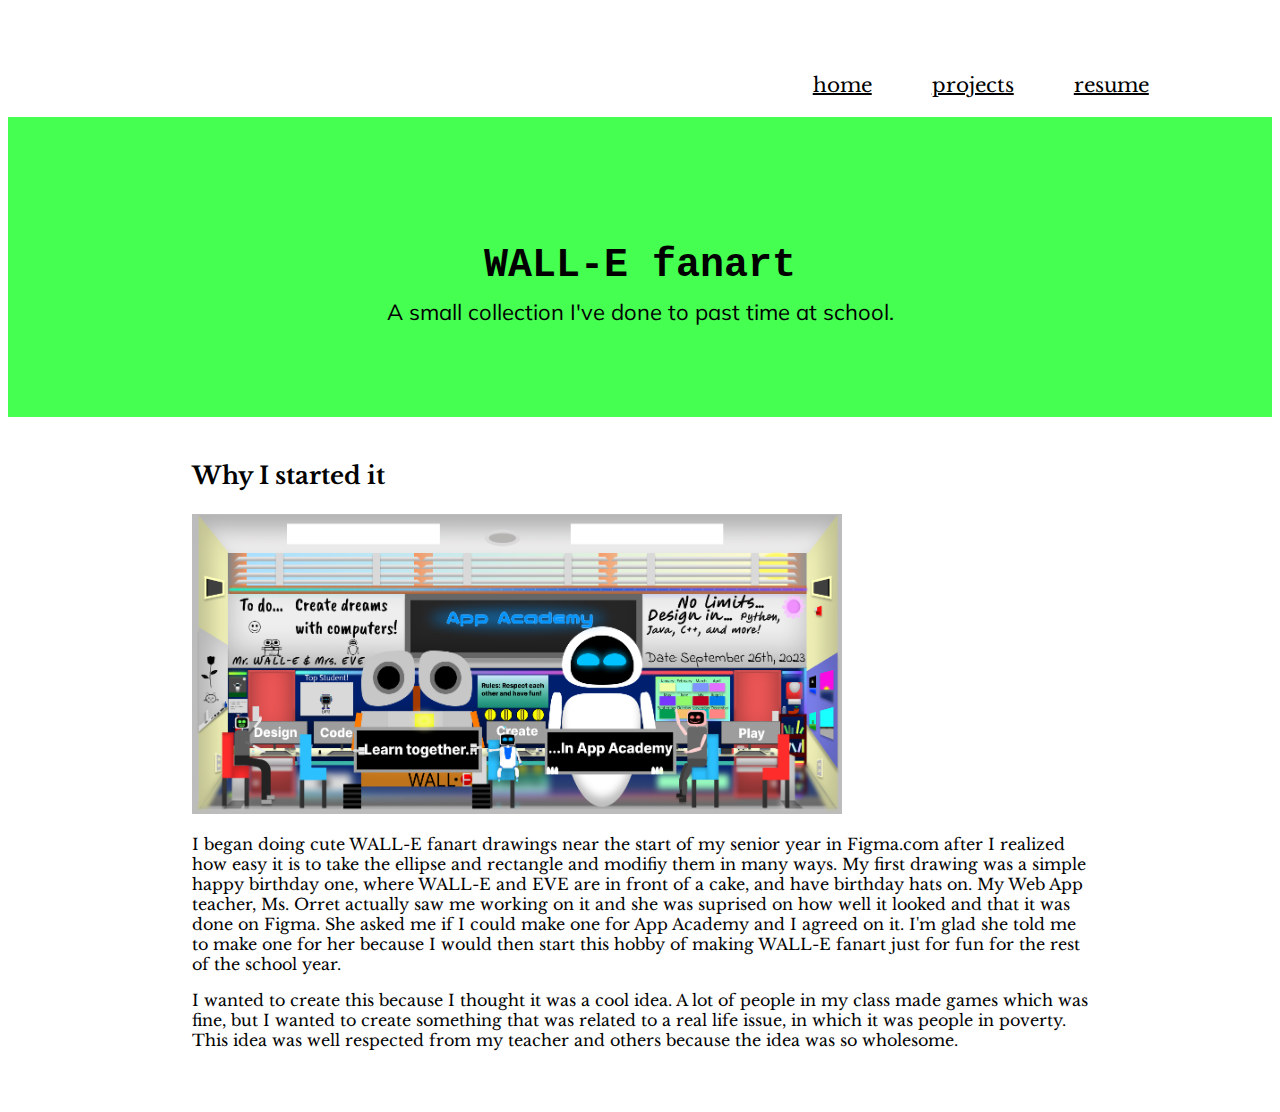
==== pages/fanart.html @ 1fc6efe8 "added new page and info" ====
<!DOCTYPE html>
<head>
  <link rel="preconnect" href="https://fonts.googleapis.com" />
  <link rel="preconnect" href="https://fonts.gstatic.com" crossorigin />
  <link
    href="https://fonts.googleapis.com/css2?family=Libre+Baskerville:ital,wght@0,400;0,700;1,400&family=Mulish:ital,wght@0,200..1000;1,200..1000&display=swap"
    rel="stylesheet"
  />
  <link rel="stylesheet" type="text/css" href="/pages/fanart.css" />
</head>
<html>
    <div class="nav-bar">

        <div class="nav-link">
          <a href="../index.html"><p>home</p></a>
        </div>
          
        <div class="nav-link dropdown">
            <a href="#""><p>projects</a>
            <div class="dropdown-content">
                <a href="/pages/homelesshelper.html">Homeless Helper</a>
                <a href="/pages/short-film.html"> Short Film </a>
                <a href="/pages/fanart.html"> WALL-E fanart </a>
            </div>
        
        </div>
          
        <div class = "nav-link">
          <a href="../index.html"><p>resume</p></a> </div>
        </div>

        <div class = "PH">
            <div class="PH-content">
              <p class="PH-title">WALL-E fanart</p>
              <p class="PH-desc">
                A small collection I've done to past time at school.
              </p>
            </div>
          </div>
        </div>
        <div class="section">
            <p class="section-title">Why I started it</p>
      
            <img src="/pages/fanartposter.png" width="650" height="300" />
      
            <p class="section-body">
            I began doing cute WALL-E fanart drawings near the start of my senior year in Figma.com after I realized how easy it is to take 
            the ellipse and rectangle and modifiy them in many ways. My first drawing was a simple happy birthday one, where WALL-E and EVE
            are in front of a cake, and have birthday hats on. My Web App teacher, Ms. Orret actually saw me working on it and she was suprised
            on how well it looked and that it was done on Figma. She asked me if I could make one for App Academy and I agreed on it. I'm glad 
            she told me to make one for her because I would then start this hobby of making WALL-E fanart just for fun for the rest of the school year.
            </p>
            <p class="section-body">
              I wanted to create this because I thought it was a cool idea. A lot of people in my class
              made games which was fine, but I wanted to create something that was related to a real life issue,
              in which it was people in poverty. This idea was well respected from my teacher and others
              because the idea was so wholesome. 
            </p>
            <br />
      
          </div>


        

</html>
---- pages/fanart.css ----
.nav-bar {
    display: flex;
    flex-direction: row;
    padding-top: 20px;
    font-family: "Libre Baskerville";
    font-size: 20px;
    font-style: normal;
    font-weight: 400;
    line-height: normal;
    color: black;
    justify-content: right;
    margin-right: 5%;
    
}

.nav-link {
    padding-top: 25px;
    padding-right: 5%;
}

.nav-link a {
    text-decoration: underline;
    color: black;
}

.nav-link a:hover {
    text-decoration: underline;
}


  /* Dropdown Content (Hidden by Default) */
.dropdown-content {
    display: none;
    position: absolute;
    background-color: #ffffff;
    z-index: 1;
    border: solid;
    border-color: black;
    border-radius: 5px;
}

  /* Links inside the dropdown */
.dropdown-content a {
    font-family: "Libre Baskerville";
    font-size: 20px;
    font-style: normal;
    font-weight: 400;
    line-height: normal;
    color: black;
    padding: 12px 16px;
    text-decoration: none;
    display: block;
}

  /* Change color of dropdown links on hover */
.dropdown-content a:hover {background-color: #ffffff;}

  /* Show the dropdown menu on hover */
.dropdown:hover .dropdown-content {display: block;}
.PH {
  width: 100%;
  margin: 0;
  height: 300px;
  background-color: rgb(69, 255, 81);
}
.PH-content {
  flex-shrink: 0;
  display: flex;
  flex-direction: column;
  padding-top: 10%;
  justify-content: center;
  align-items: center;
  text-align: center;
}

.PH-title {
  color: black;
  font-family: "Courier New";
  font-size: 40px;
  font-style: normal;
  font-weight: 700;
  line-height: normal;
  margin: 0; /* Remove padding-top and use margin to center vertically */
}

.PH-desc {
  color: black;
  width: 80%; /* Adjust the width as needed */
  max-width: 661px; /* Set a maximum width if necessary */
  margin-top: 10px; /* Add margin-top for spacing */
  font-family: Mulish;
  font-size: 22px;
  font-style: normal;
  font-weight: 400;
  line-height: normal;
}


.section {
  width: 100%; /* Change to a larger width if necessary */
  max-width: 936px; /* Add max-width to limit the width */
  justify-content: center;
  align-items: center;
  margin: auto;
  padding: 20px; /* Add padding to create space around the content */
  box-sizing: border-box;
}

.section-title {
  color: #030303;
  font-family: "Libre Baskerville";
  font-size: 24px;
  font-style: normal;
  font-weight: 700;
  line-height: normal;
}

.section-body {
  color: #030303;
  font-family: "Libre Baskerville";
  font-size: 16px;
  font-style: normal;
  font-weight: 400;
  line-height: normal;
}
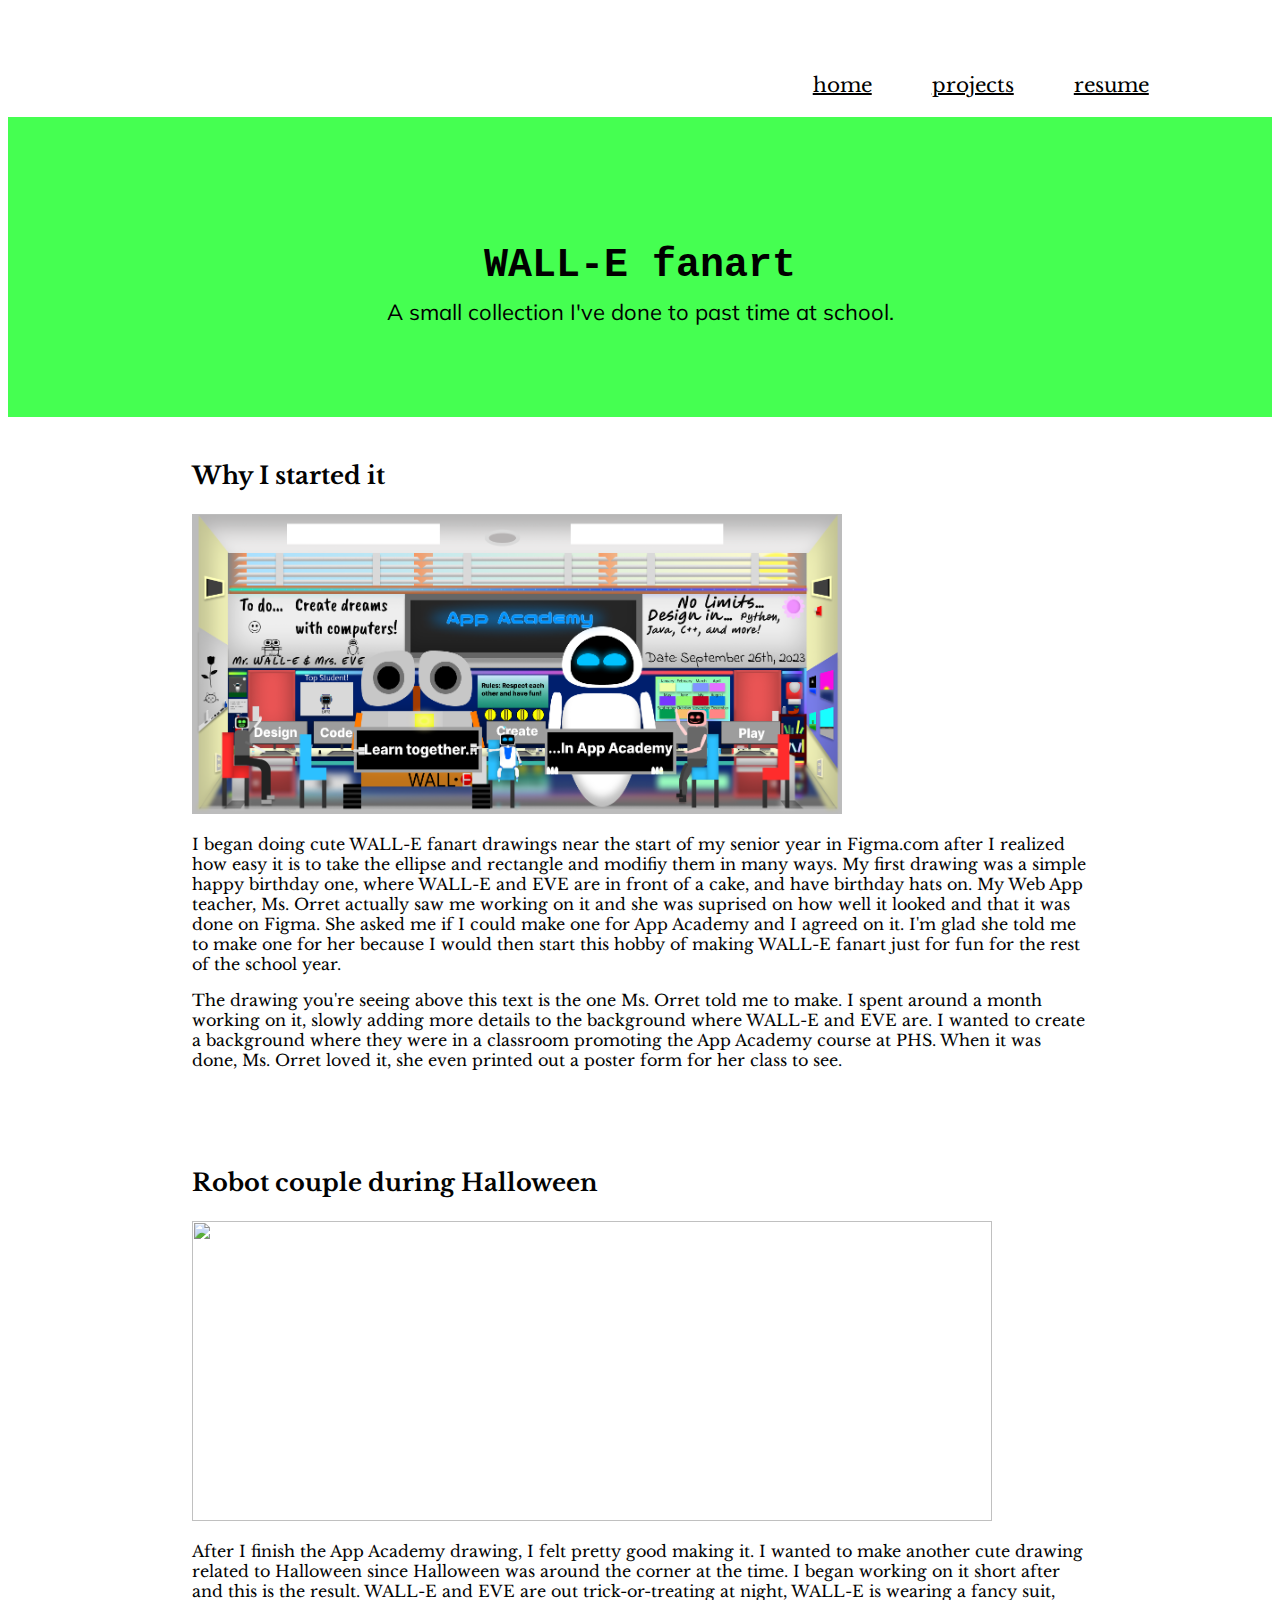
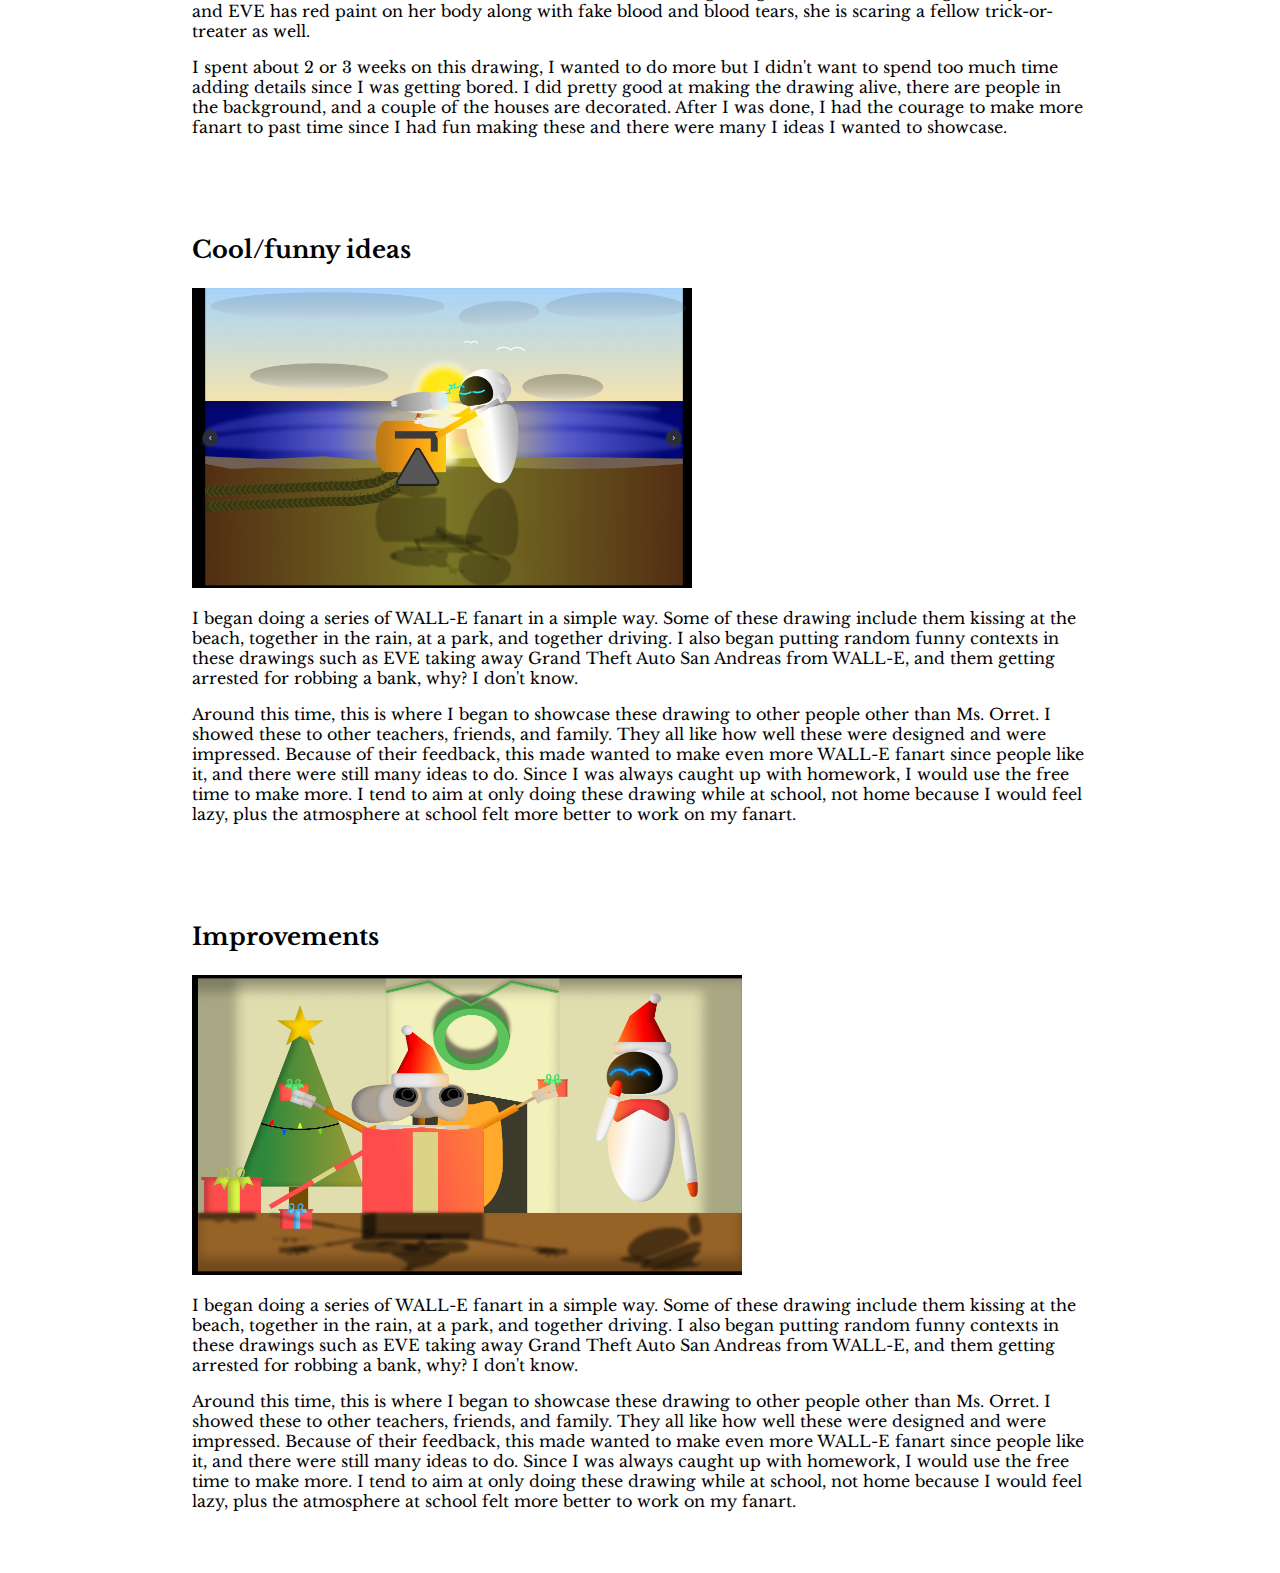
==== commit 526ef7fc: "added more info" ====
--- a/pages/fanart.html
+++ b/pages/fanart.html
@@ -51,16 +51,77 @@
             she told me to make one for her because I would then start this hobby of making WALL-E fanart just for fun for the rest of the school year.
             </p>
             <p class="section-body">
-              I wanted to create this because I thought it was a cool idea. A lot of people in my class
-              made games which was fine, but I wanted to create something that was related to a real life issue,
-              in which it was people in poverty. This idea was well respected from my teacher and others
-              because the idea was so wholesome. 
+              The drawing you're seeing above this text is the one Ms. Orret told me to make. I spent around a month working on it,
+              slowly adding more details to the background where WALL-E and EVE are. I wanted to create a background where they were in 
+              a classroom promoting the App Academy course at PHS. When it was done, Ms. Orret loved it, she even printed out a poster form 
+              for her class to see. 
             </p>
             <br />
       
           </div>
 
+          <div class="section">
+            <p class="section-title">Robot couple during Halloween</p>
+      
+            <img src="/pages/fanarthalloween.jpg" width="800" height="300" />
+      
+            <p class="section-body">
+            After I finish the App Academy drawing, I felt pretty good making it. I wanted to make another cute drawing related to Halloween 
+            since Halloween was around the corner at the time. I began working on it short after and this is the result. WALL-E and EVE are out 
+            trick-or-treating at night, WALL-E is wearing a fancy suit, and EVE has red paint on her body along with fake blood and blood tears,
+            she is scaring a fellow trick-or-treater as well.
+            </p>
+            <p class="section-body">
+              I spent about 2 or 3 weeks on this drawing, I wanted to do more but I didn't want to spend too much time adding details since I was getting
+              bored. I did pretty good at making the drawing alive, there are people in the background, and a couple of the houses are decorated. After I was done,
+              I had the courage to make more fanart to past time since I had fun making these and there were many I ideas I wanted to showcase.
+            </p>
+            <br />
+      
+          </div>
 
-        
+          <div class="section">
+            <p class="section-title">Cool/funny ideas</p>
+      
+            <img src="/pages/fanartbeachkiss.png" width="500" height="300" />
+            
+      
+            <p class="section-body">
+            I began doing a series of WALL-E fanart in a simple way. Some of these drawing include them kissing at the beach,
+            together in the rain, at a park, and together driving. I also began putting random funny contexts in these drawings 
+            such as EVE taking away Grand Theft Auto San Andreas from WALL-E, and them getting arrested for robbing a bank, why? I don't know.
+            </p>
+            <p class="section-body">
+              Around this time, this is where I began to showcase these drawing to other people other than Ms. Orret. I showed these to
+              other teachers, friends, and family. They all like how well these were designed and were impressed. Because of their feedback,
+              this made wanted to make even more WALL-E fanart since people like it, and there were still many ideas to do. Since I was always caught
+              up with homework, I would use the free time to make more. I tend to aim at only doing these drawing while at school, not home because I would 
+              feel lazy, plus the atmosphere at school felt more better to work on my fanart.
+            </p>
+            <br />
+      
+          </div>
+ 
+          <div class="section">
+            <p class="section-title">Improvements</p>
+      
+            <img src="/pages/fanartchristmas.jpg" width="550" height="300" />
+            
+      
+            <p class="section-body">
+            I began doing a series of WALL-E fanart in a simple way. Some of these drawing include them kissing at the beach,
+            together in the rain, at a park, and together driving. I also began putting random funny contexts in these drawings 
+            such as EVE taking away Grand Theft Auto San Andreas from WALL-E, and them getting arrested for robbing a bank, why? I don't know.
+            </p>
+            <p class="section-body">
+              Around this time, this is where I began to showcase these drawing to other people other than Ms. Orret. I showed these to
+              other teachers, friends, and family. They all like how well these were designed and were impressed. Because of their feedback,
+              this made wanted to make even more WALL-E fanart since people like it, and there were still many ideas to do. Since I was always caught
+              up with homework, I would use the free time to make more. I tend to aim at only doing these drawing while at school, not home because I would 
+              feel lazy, plus the atmosphere at school felt more better to work on my fanart.
+            </p>
+            <br />
+      
+          </div>          
 
 </html>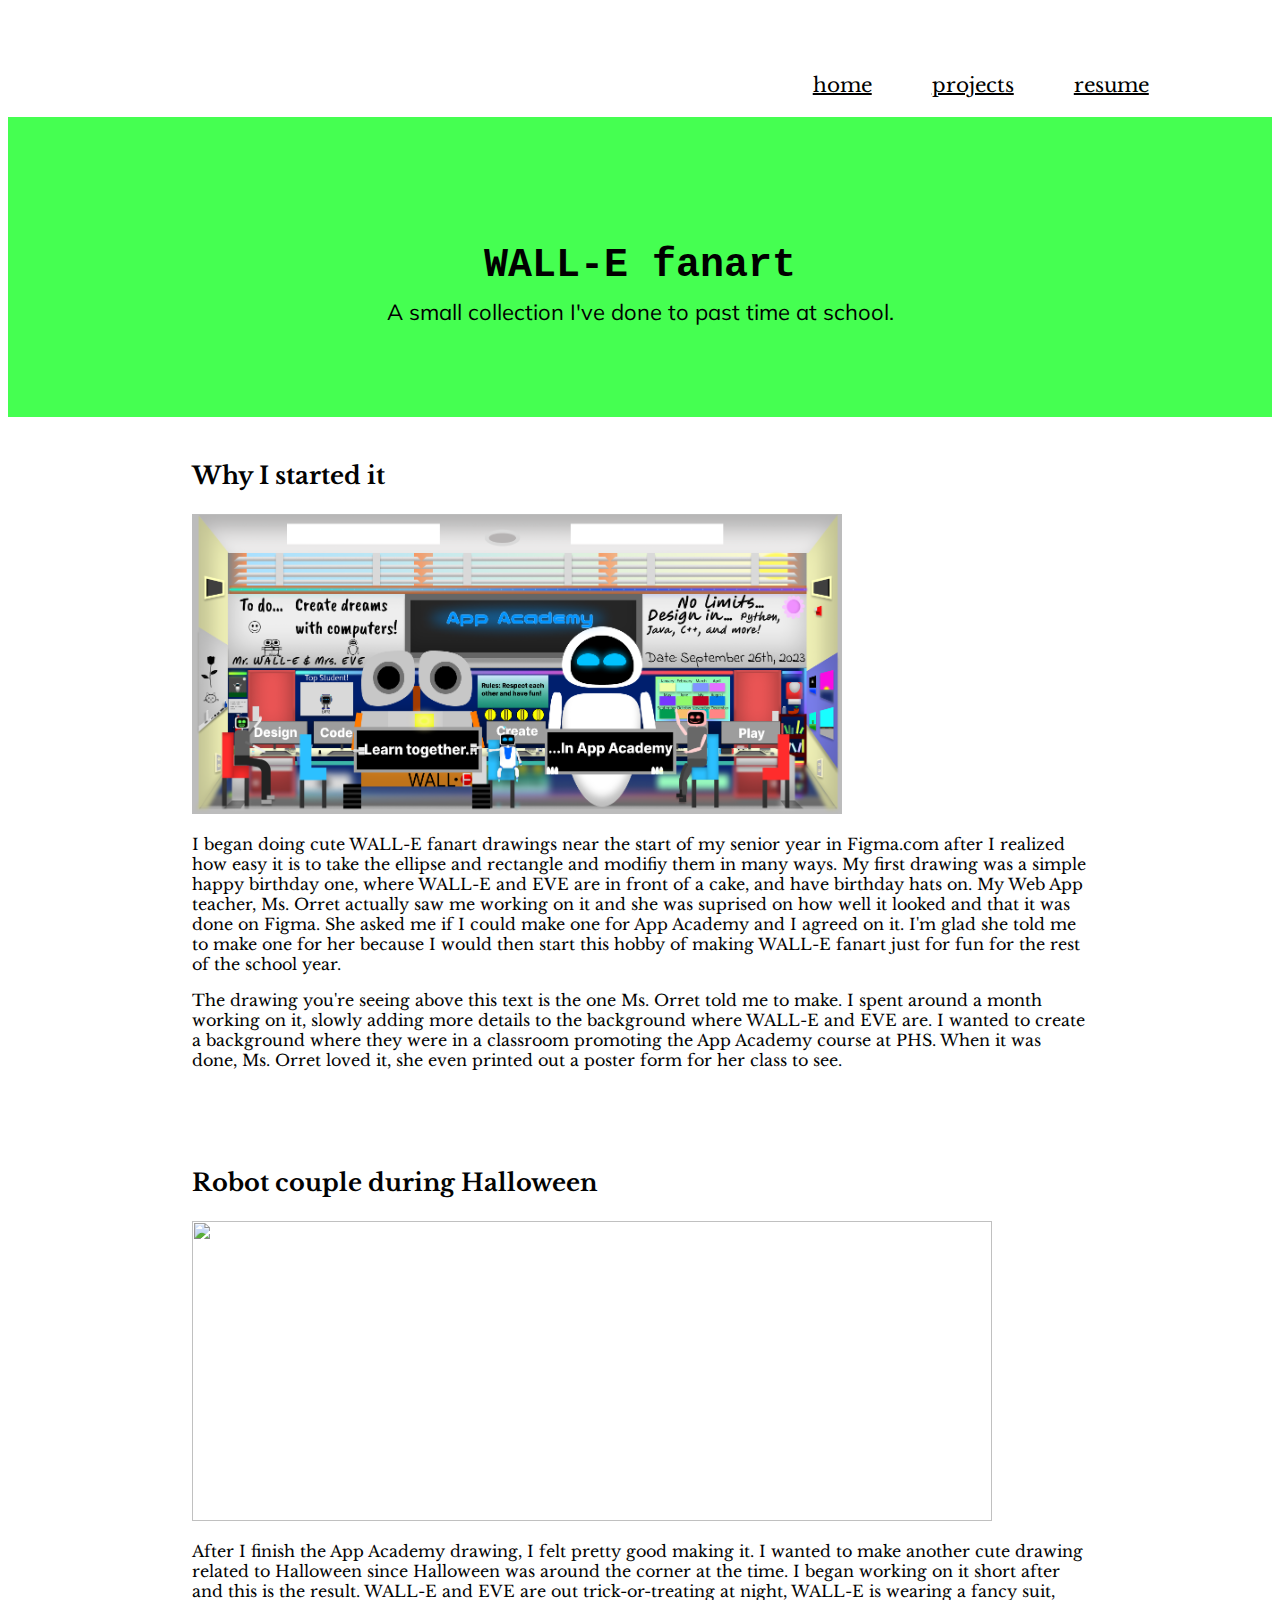
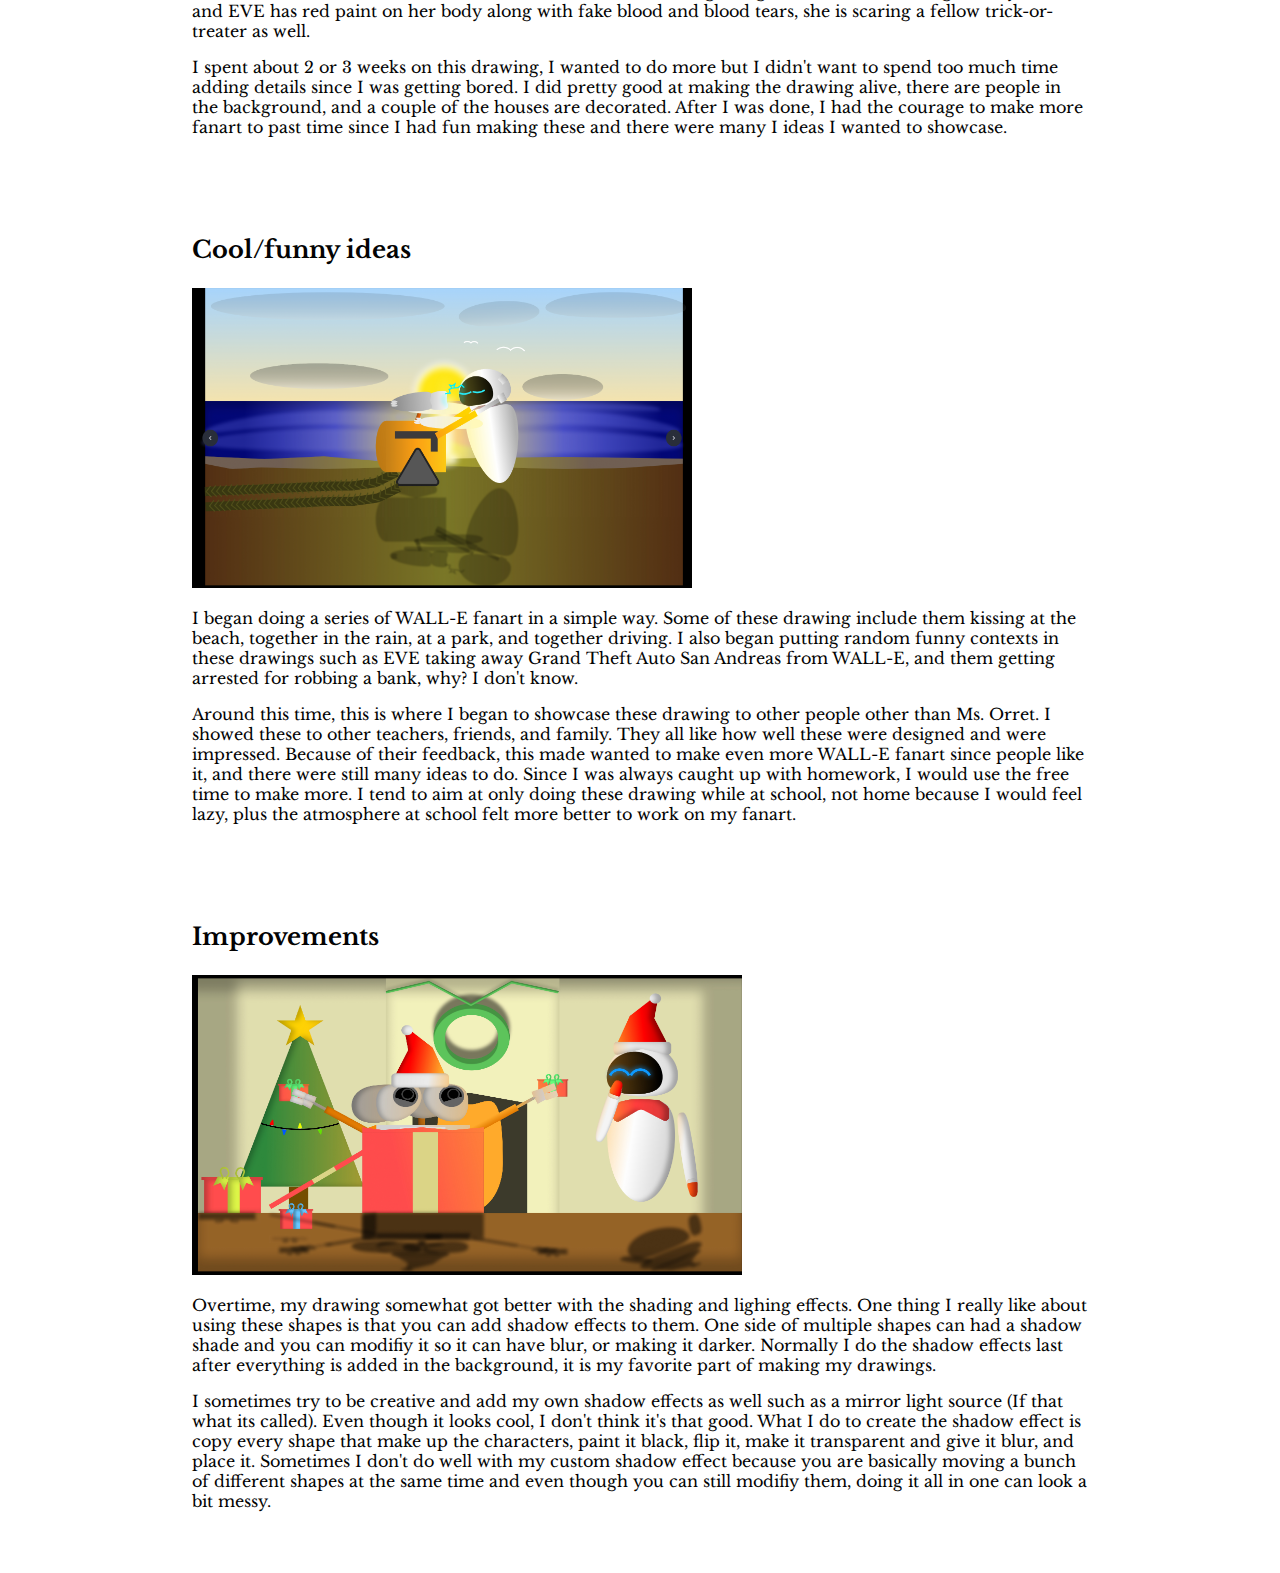
==== commit 12f32fd3: "added info" ====
--- a/pages/fanart.html
+++ b/pages/fanart.html
@@ -109,16 +109,16 @@
             
       
             <p class="section-body">
-            I began doing a series of WALL-E fanart in a simple way. Some of these drawing include them kissing at the beach,
-            together in the rain, at a park, and together driving. I also began putting random funny contexts in these drawings 
-            such as EVE taking away Grand Theft Auto San Andreas from WALL-E, and them getting arrested for robbing a bank, why? I don't know.
+            Overtime, my drawing somewhat got better with the shading and lighing effects. One thing I really like about using these shapes
+            is that you can add shadow effects to them. One side of multiple shapes can had a shadow shade and you can modifiy it so it can have
+            blur, or making it darker. Normally I do the shadow effects last after everything is added in the background, it is my favorite part of
+            making my drawings.
             </p>
             <p class="section-body">
-              Around this time, this is where I began to showcase these drawing to other people other than Ms. Orret. I showed these to
-              other teachers, friends, and family. They all like how well these were designed and were impressed. Because of their feedback,
-              this made wanted to make even more WALL-E fanart since people like it, and there were still many ideas to do. Since I was always caught
-              up with homework, I would use the free time to make more. I tend to aim at only doing these drawing while at school, not home because I would 
-              feel lazy, plus the atmosphere at school felt more better to work on my fanart.
+              I sometimes try to be creative and add my own shadow effects as well such as a mirror light source (If that what its called).
+              Even though it looks cool, I don't think it's that good. What I do to create the shadow effect is copy every shape that make up the characters,
+              paint it black, flip it, make it transparent and give it blur, and place it. Sometimes I don't do well with my custom shadow effect because
+              you are basically moving a bunch of different shapes at the same time and even though you can still modifiy them, doing it all in one can look a bit messy.
             </p>
             <br />
       
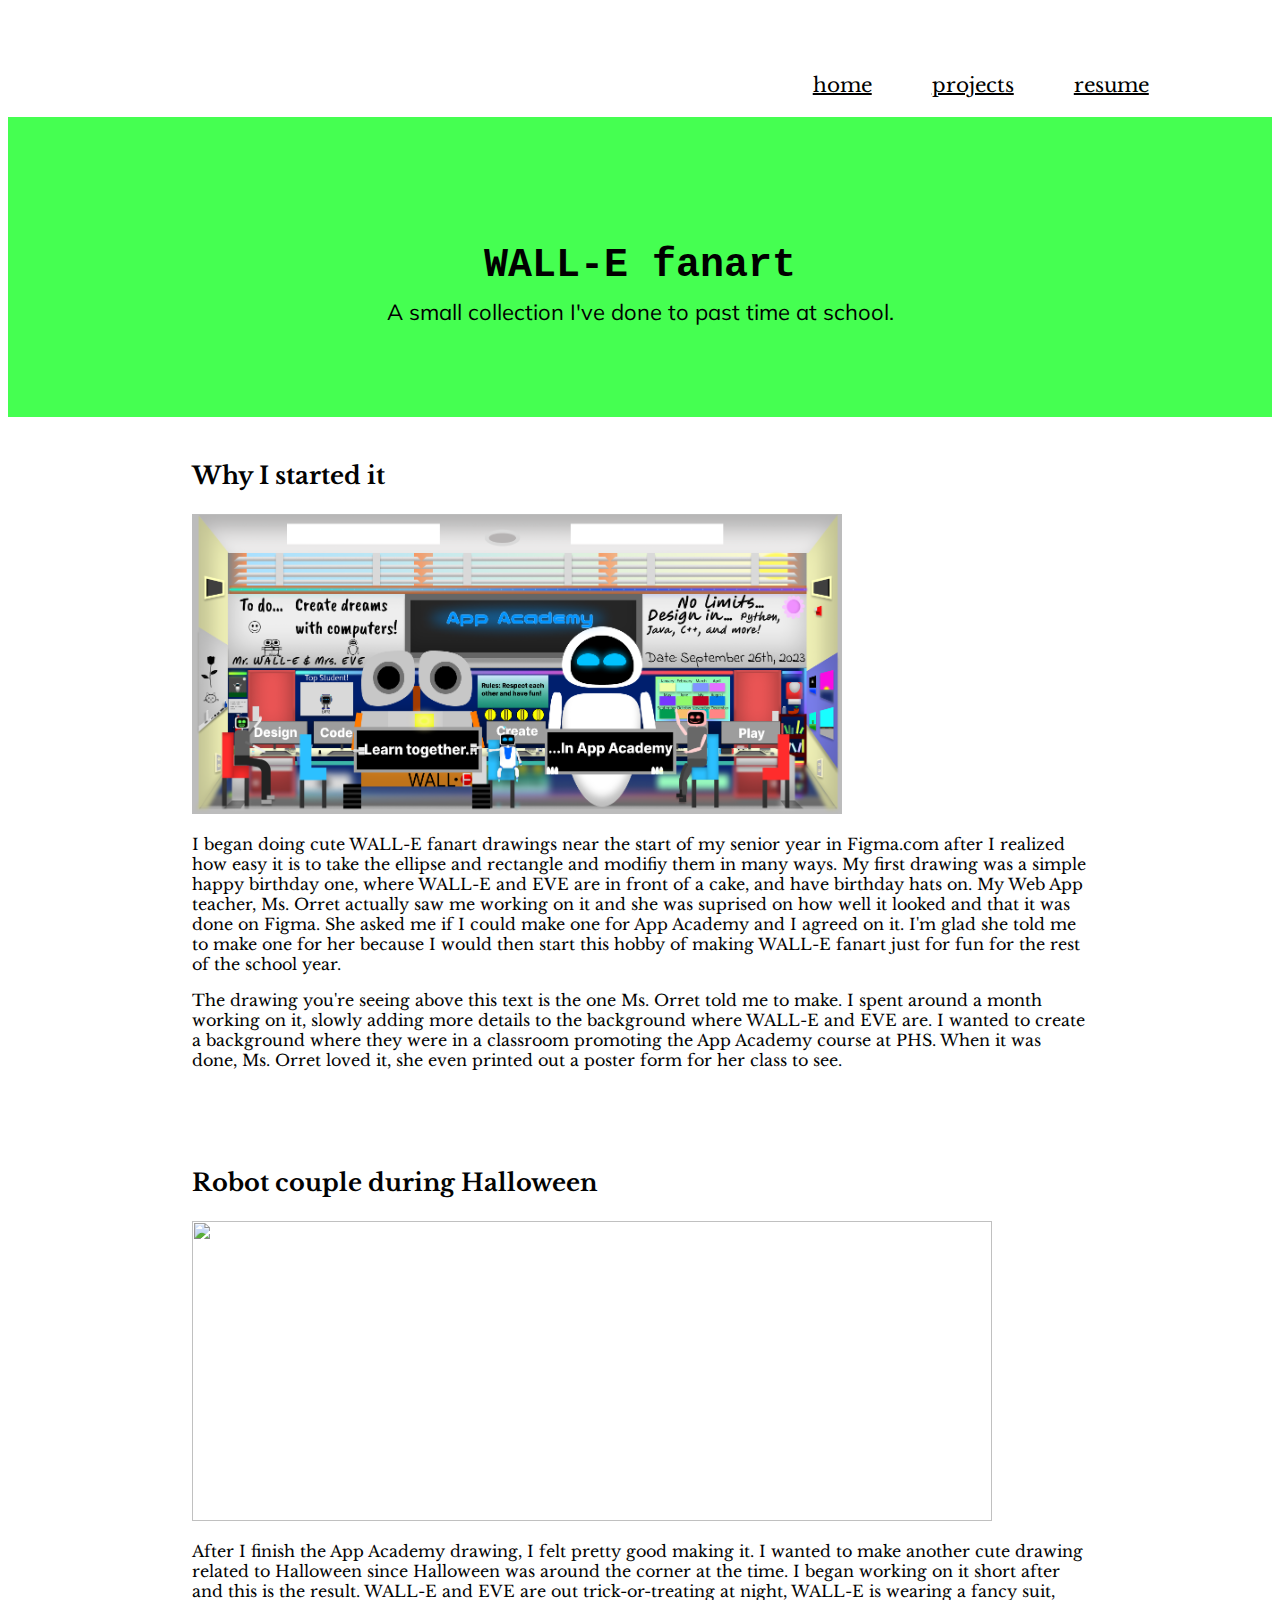
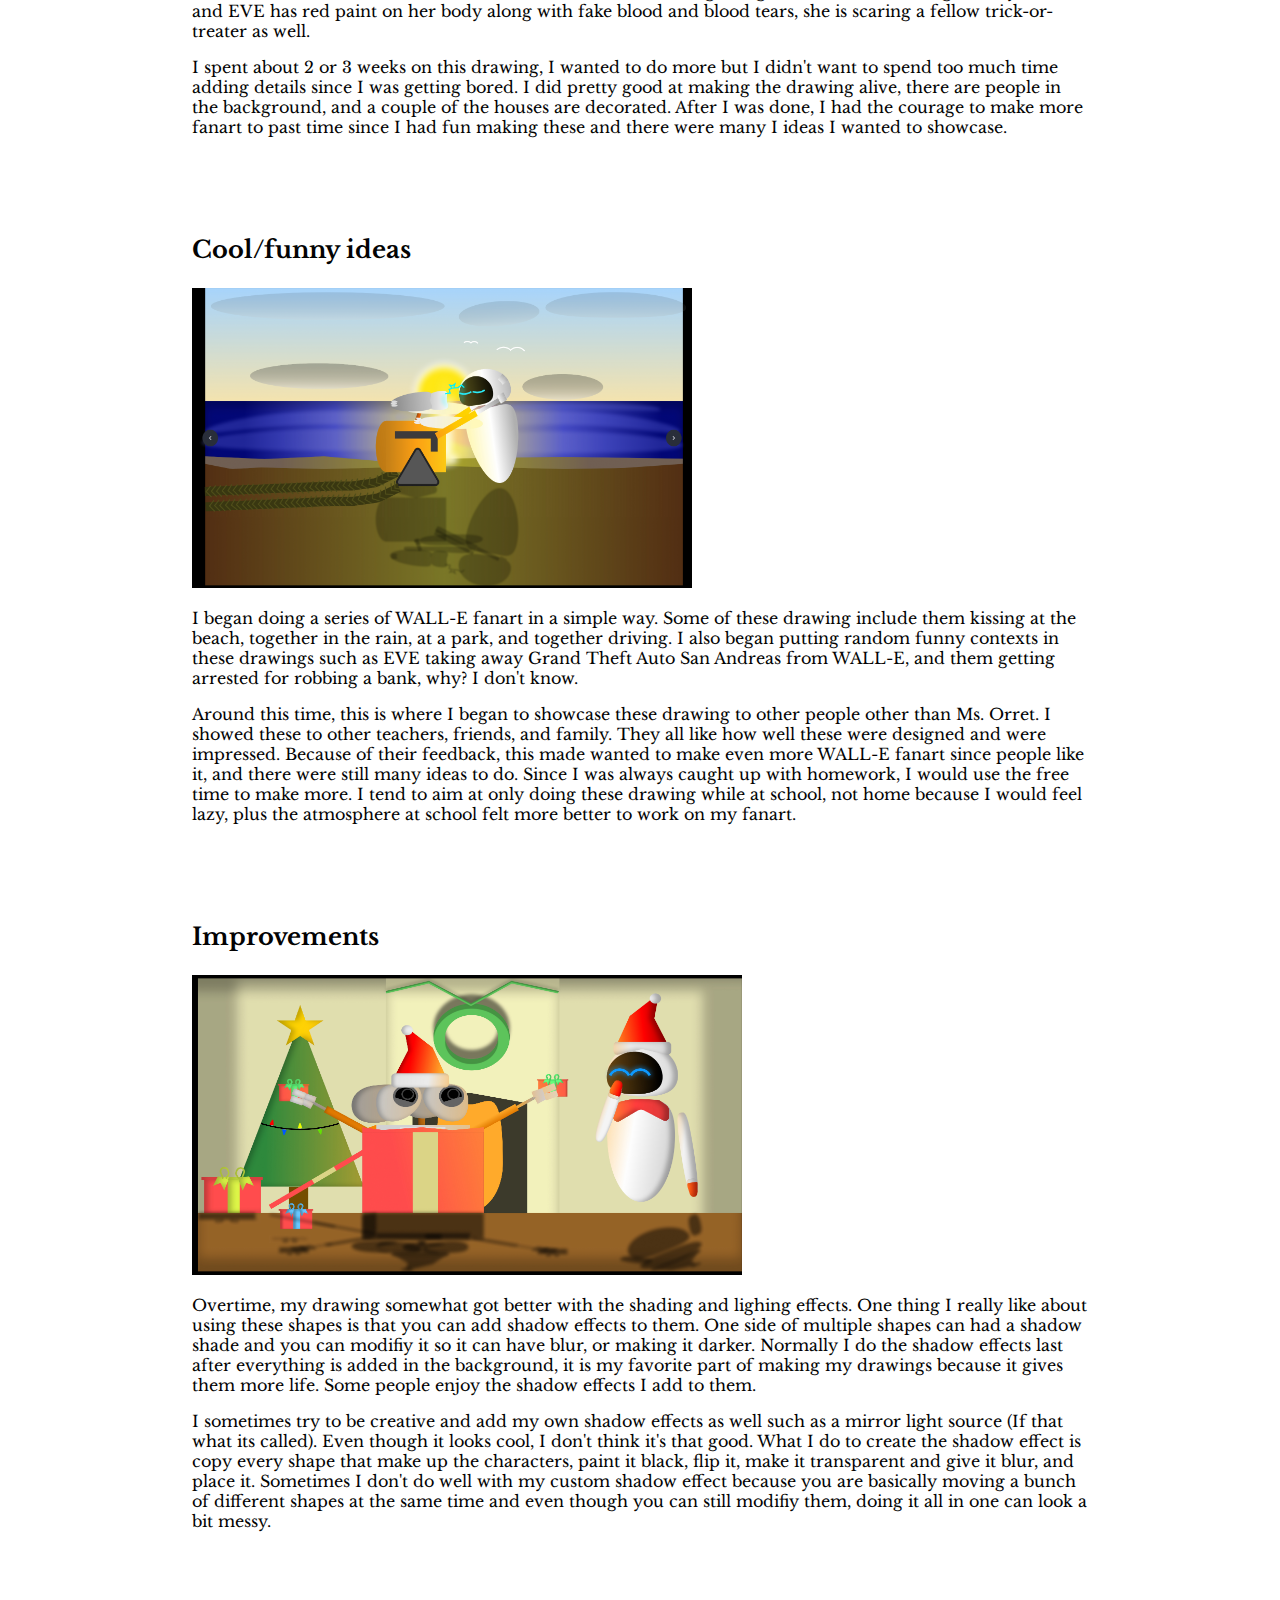
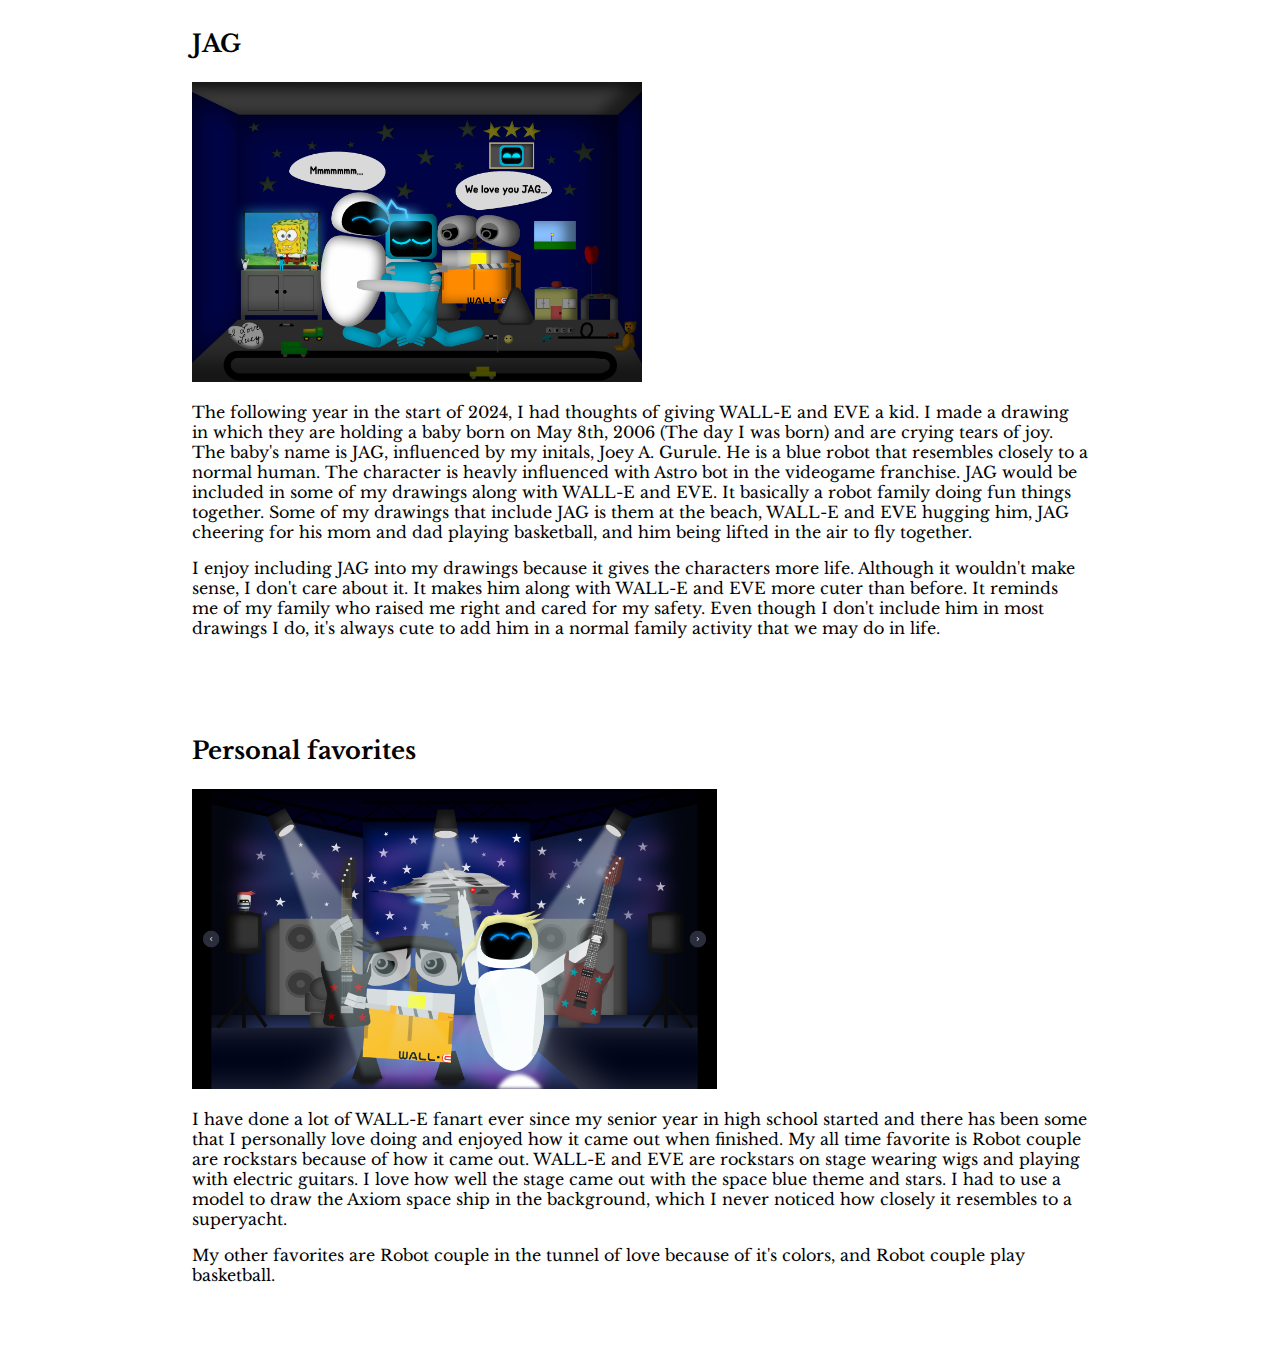
==== commit ef646c1a: "added more info" ====
--- a/pages/fanart.html
+++ b/pages/fanart.html
@@ -112,7 +112,7 @@
             Overtime, my drawing somewhat got better with the shading and lighing effects. One thing I really like about using these shapes
             is that you can add shadow effects to them. One side of multiple shapes can had a shadow shade and you can modifiy it so it can have
             blur, or making it darker. Normally I do the shadow effects last after everything is added in the background, it is my favorite part of
-            making my drawings.
+            making my drawings because it gives them more life. Some people enjoy the shadow effects I add to them.
             </p>
             <p class="section-body">
               I sometimes try to be creative and add my own shadow effects as well such as a mirror light source (If that what its called).
@@ -122,6 +122,48 @@
             </p>
             <br />
       
-          </div>          
+          </div> 
+          
+          <div class="section">
+            <p class="section-title">JAG</p>
+      
+            <img src="/pages/fanartjag.png" width="450" height="300" />
+            
+      
+            <p class="section-body">
+            The following year in the start of 2024, I had thoughts of giving WALL-E and EVE a kid. I made a drawing in which they 
+            are holding a baby born on May 8th, 2006 (The day I was born) and are crying tears of joy. The baby's name is JAG, influenced by my initals, Joey A. Gurule. He is a blue 
+            robot that resembles closely to a normal human. The character is heavly influenced with Astro bot in the videogame franchise. JAG 
+            would be included in some of my drawings along with WALL-E and EVE. It basically a robot family doing fun things together. Some of my drawings that include JAG 
+            is them at the beach, WALL-E and EVE hugging him, JAG cheering for his mom and dad playing basketball, and him being lifted in the air to fly together.
+
+            <p class="section-body">
+              I enjoy including JAG into my drawings because it gives the characters more life. Although it wouldn't make sense, I don't care about it. 
+              It makes him along with WALL-E and EVE more cuter than before. It reminds me of my family who raised me right and cared for my safety. 
+              Even though I don't include him in most drawings I do, it's always cute to add him in a normal family activity that we may do in life.
+            </p>
+            <br />
+      
+          </div> 
+
+          <div class="section">
+            <p class="section-title">Personal favorites</p>
+      
+            <img src="/pages/fanartrockstar.png" width="525" height="300" />
+            
+      
+            <p class="section-body">
+            I have done a lot of WALL-E fanart ever since my senior year in high school started and there has been some that I personally love doing and 
+            enjoyed how it came out when finished. My all time favorite is Robot couple are rockstars because of how it came out. WALL-E and EVE are rockstars
+            on stage wearing wigs and playing with electric guitars. I love how well the stage came out with the space blue theme and stars. I had to use a model
+            to draw the Axiom space ship in the background, which I never noticed how closely it resembles to a superyacht. 
+
+
+            <p class="section-body">
+              My other favorites are Robot couple in the tunnel of love because of it's colors, and Robot couple play basketball.
+            </p>
+            <br />
+      
+          </div>    
 
 </html>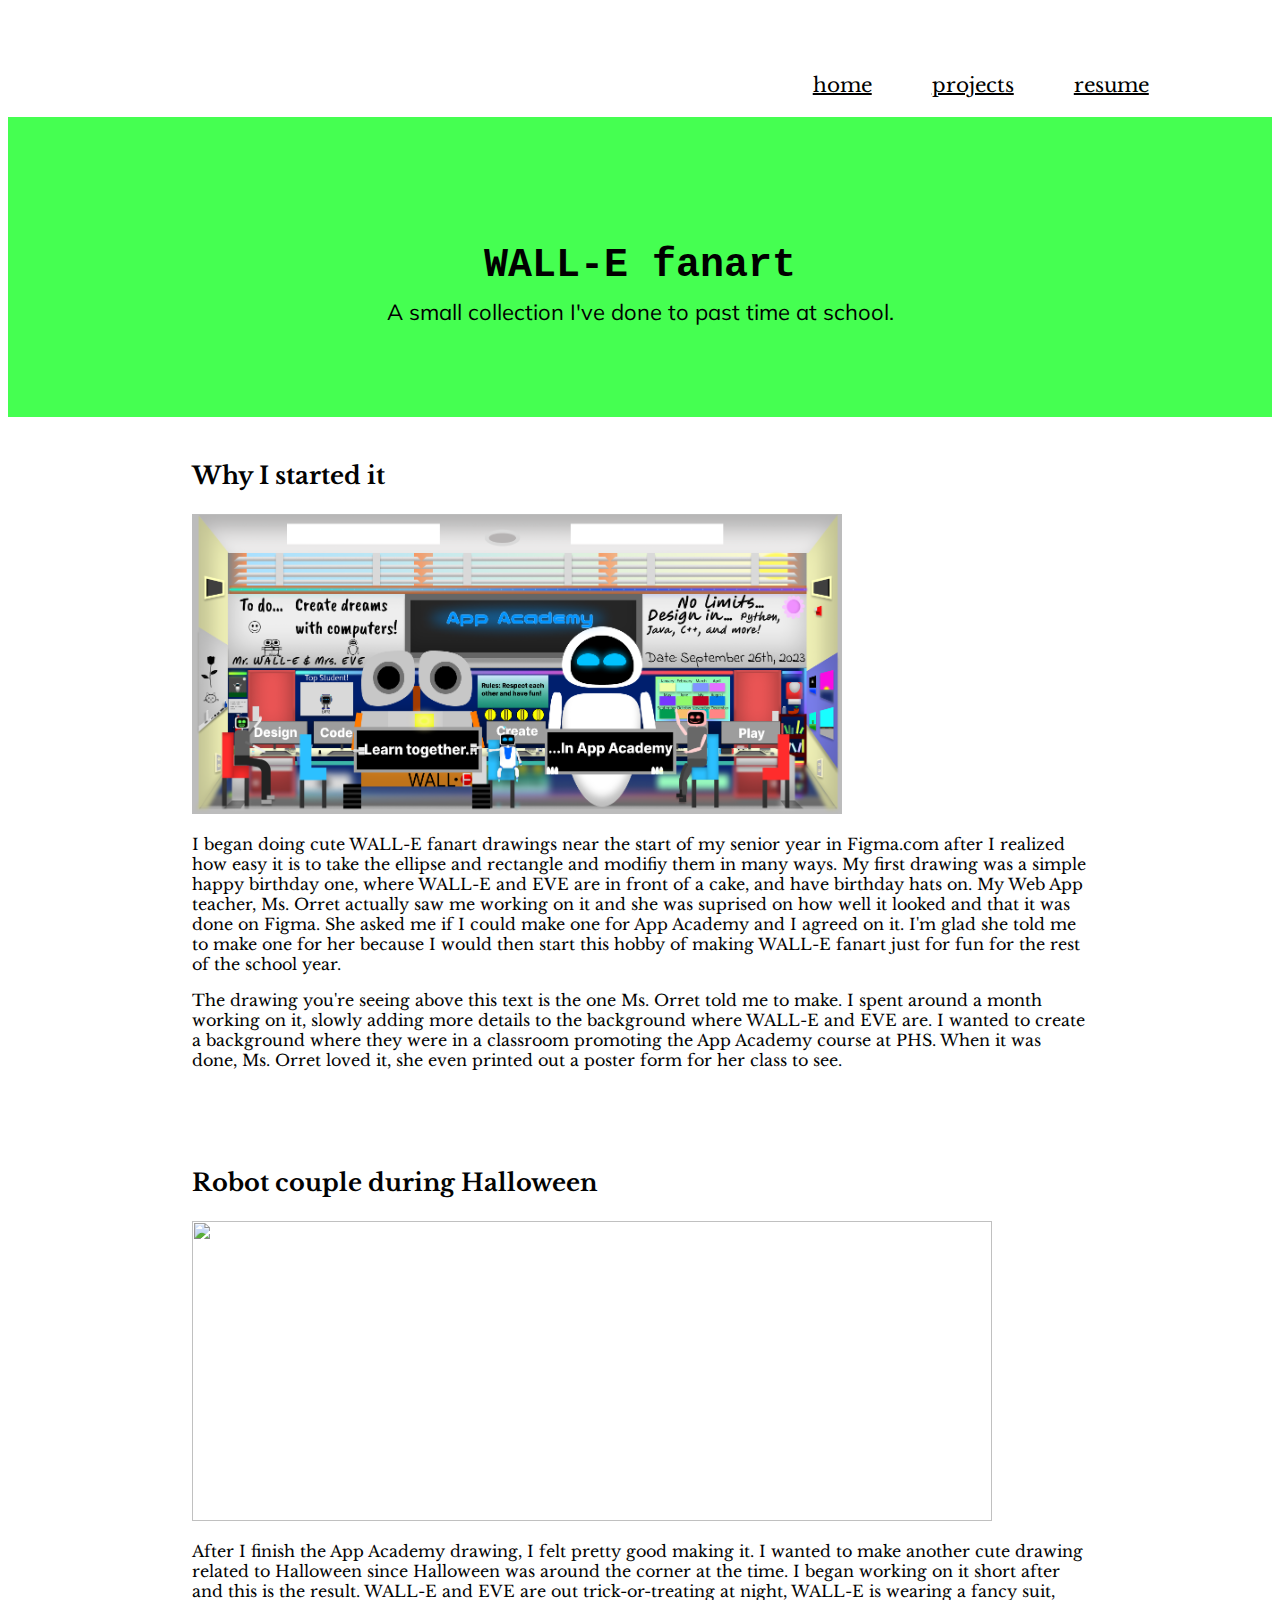
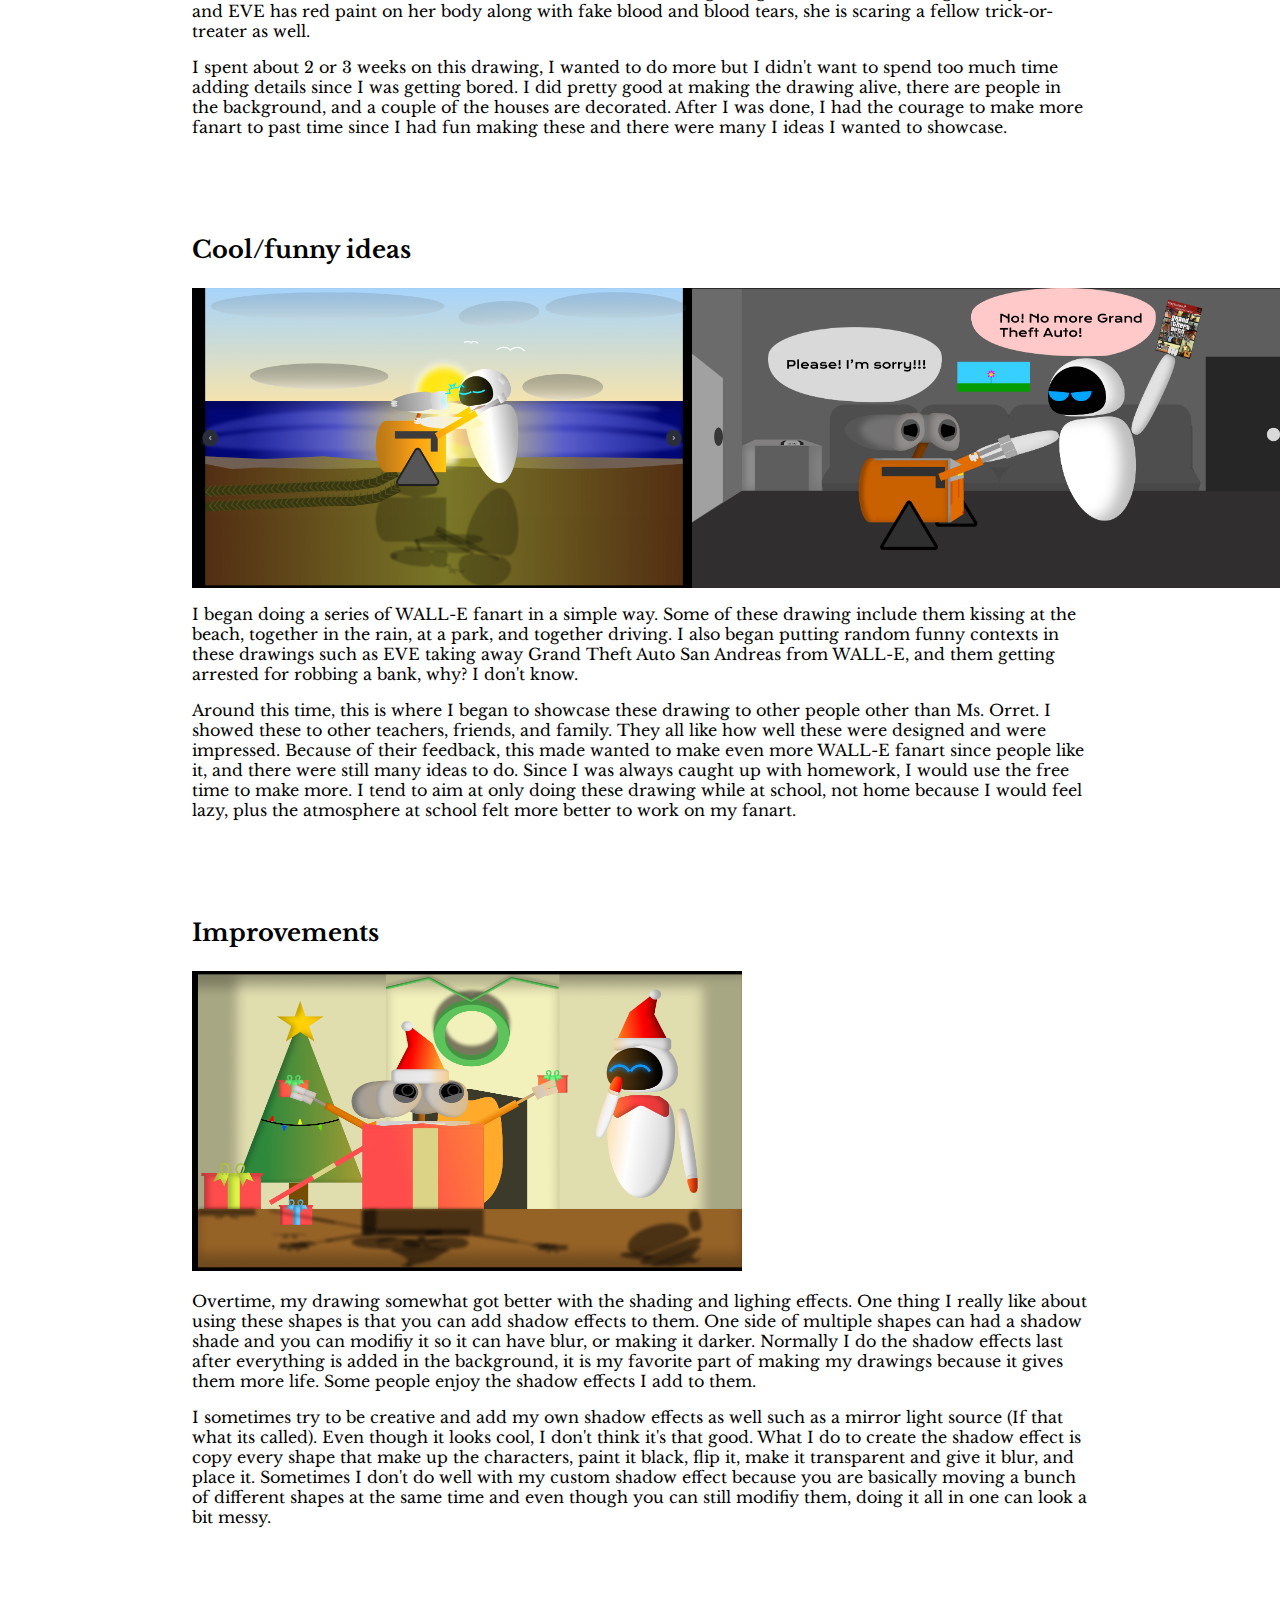
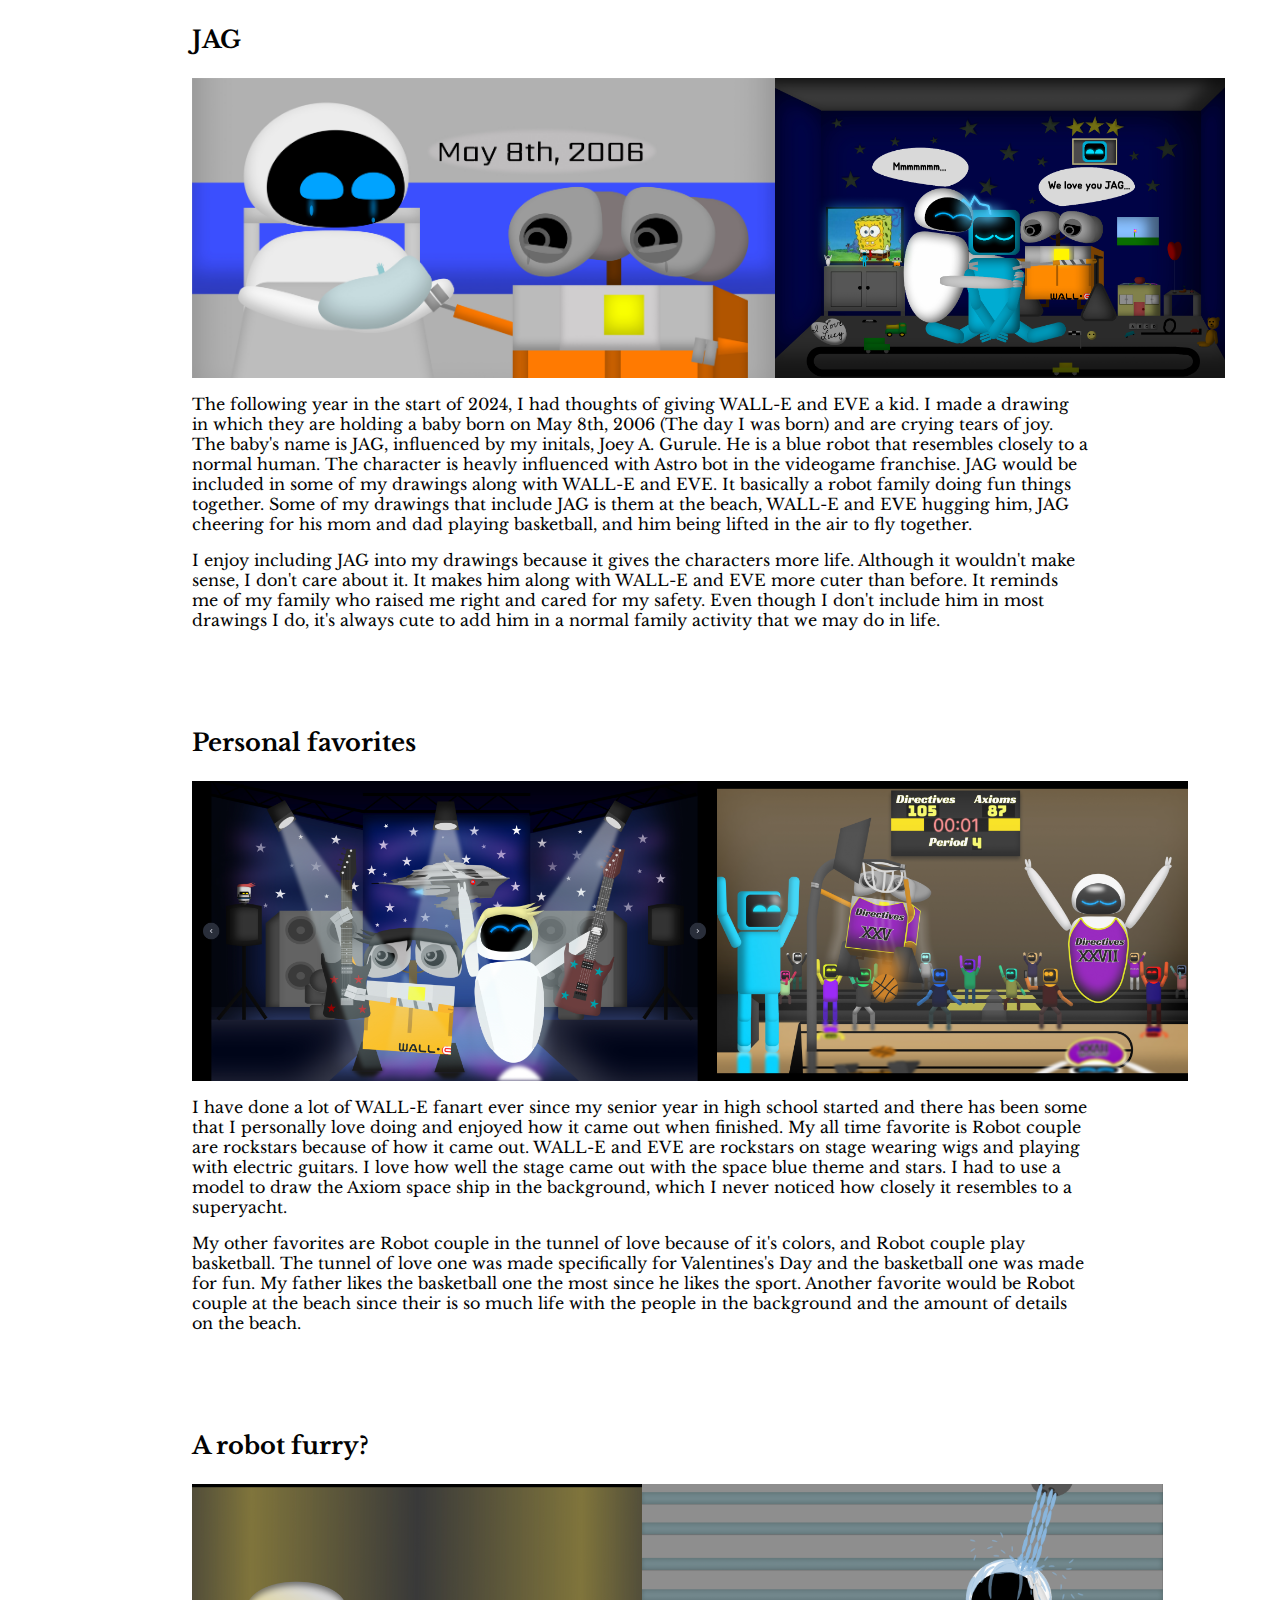
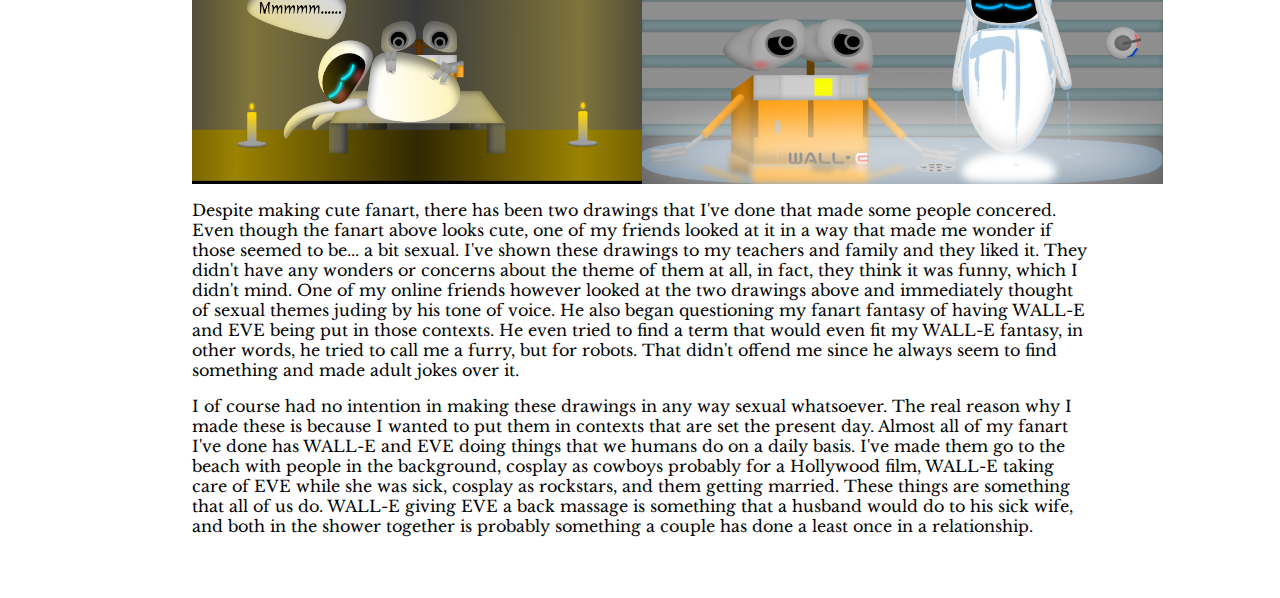
==== commit 24c9330a: "added info" ====
--- a/pages/fanart.html
+++ b/pages/fanart.html
@@ -82,8 +82,12 @@
 
           <div class="section">
             <p class="section-title">Cool/funny ideas</p>
-      
-            <img src="/pages/fanartbeachkiss.png" width="500" height="300" />
+            <div style = "display: flex; flex-direction: row;"> 
+              <img src="/pages/fanartbeachkiss.png" width="500" height="300" /> 
+              <img src="/pages/fanartworried.jpg" width="692" height="300" /> 
+            </div>
+      
+            
             
       
             <p class="section-body">
@@ -126,8 +130,13 @@
           
           <div class="section">
             <p class="section-title">JAG</p>
-      
-            <img src="/pages/fanartjag.png" width="450" height="300" />
+            <div style = "display: flex; flex-direction: row;"> 
+              <img src="/pages/fanartbabyjag.jpg" width="592" height="300" /> 
+              <img src="/pages/fanartjag.png" width="450" height="300" /> 
+              
+            </div>
+      
+            
             
       
             <p class="section-body">
@@ -148,8 +157,10 @@
 
           <div class="section">
             <p class="section-title">Personal favorites</p>
-      
-            <img src="/pages/fanartrockstar.png" width="525" height="300" />
+            <div style = "display: flex; flex-direction: row;"> 
+              <img src="/pages/fanartrockstar.png" width="525" height="300" /> 
+              <img src="/pages/fanartbasketball.png" width="492" height="300" /> 
+            </div>
             
       
             <p class="section-body">
@@ -161,9 +172,45 @@
 
             <p class="section-body">
               My other favorites are Robot couple in the tunnel of love because of it's colors, and Robot couple play basketball.
-            </p>
-            <br />
-      
-          </div>    
+              The tunnel of love one was made specifically for Valentines's Day and the basketball one was made for fun. My father likes the 
+              basketball one the most since he likes the sport. Another favorite would be Robot couple at the beach since their is so much life
+              with the people in the background and the amount of details on the beach.
+            </p>
+            <br />
+      
+          </div>   
+          
+          <div class="section">
+            <p class="section-title">A robot furry?</p>
+            <div style = "display: flex; flex-direction: row;"> 
+              <img src="/pages/fanartmassage.png" width="450" height="300" /> 
+              <img src="/pages/fanartduoshower.png" width="550" height="300" /> 
+            </div>
+            
+      
+            <p class="section-body">
+            Despite making cute fanart, there has been two drawings that I've done that made some people concered. Even though 
+            the fanart above looks cute, one of my friends looked at it in a way that made me wonder if those seemed to be... a 
+            bit sexual. I've shown these drawings to my teachers and family and they liked it. They didn't have any wonders or concerns 
+            about the theme of them at all, in fact, they think it was funny, which I didn't mind. One of my online friends however looked 
+            at the two drawings above and immediately thought of sexual themes juding by his tone of voice. He also began questioning my 
+            fanart fantasy of having WALL-E and EVE being put in those contexts. He even tried to find a term 
+            that would even fit my WALL-E fantasy, in other words, he tried to call me a furry, but for robots. That didn't offend me since he always seem to find
+            something and made adult jokes over it.
+
+
+
+            <p class="section-body">
+              I of course had no intention in making these drawings in any way sexual whatsoever. The real reason why I made these is because 
+              I wanted to put them in contexts that are set the present day. Almost all of my fanart I've done has WALL-E and EVE doing things that
+              we humans do on a daily basis. I've made them go to the beach with people in the background, cosplay as cowboys probably for a Hollywood film,
+              WALL-E taking care of EVE while she was sick, cosplay as rockstars, and them getting married. These things are something that all of us do. 
+              WALL-E giving EVE a back massage is something that a husband would do to his sick wife, and both in the shower together is probably something a couple
+              has done a least once in a relationship.
+
+            </p>
+            <br />
+      
+          </div>   
 
 </html>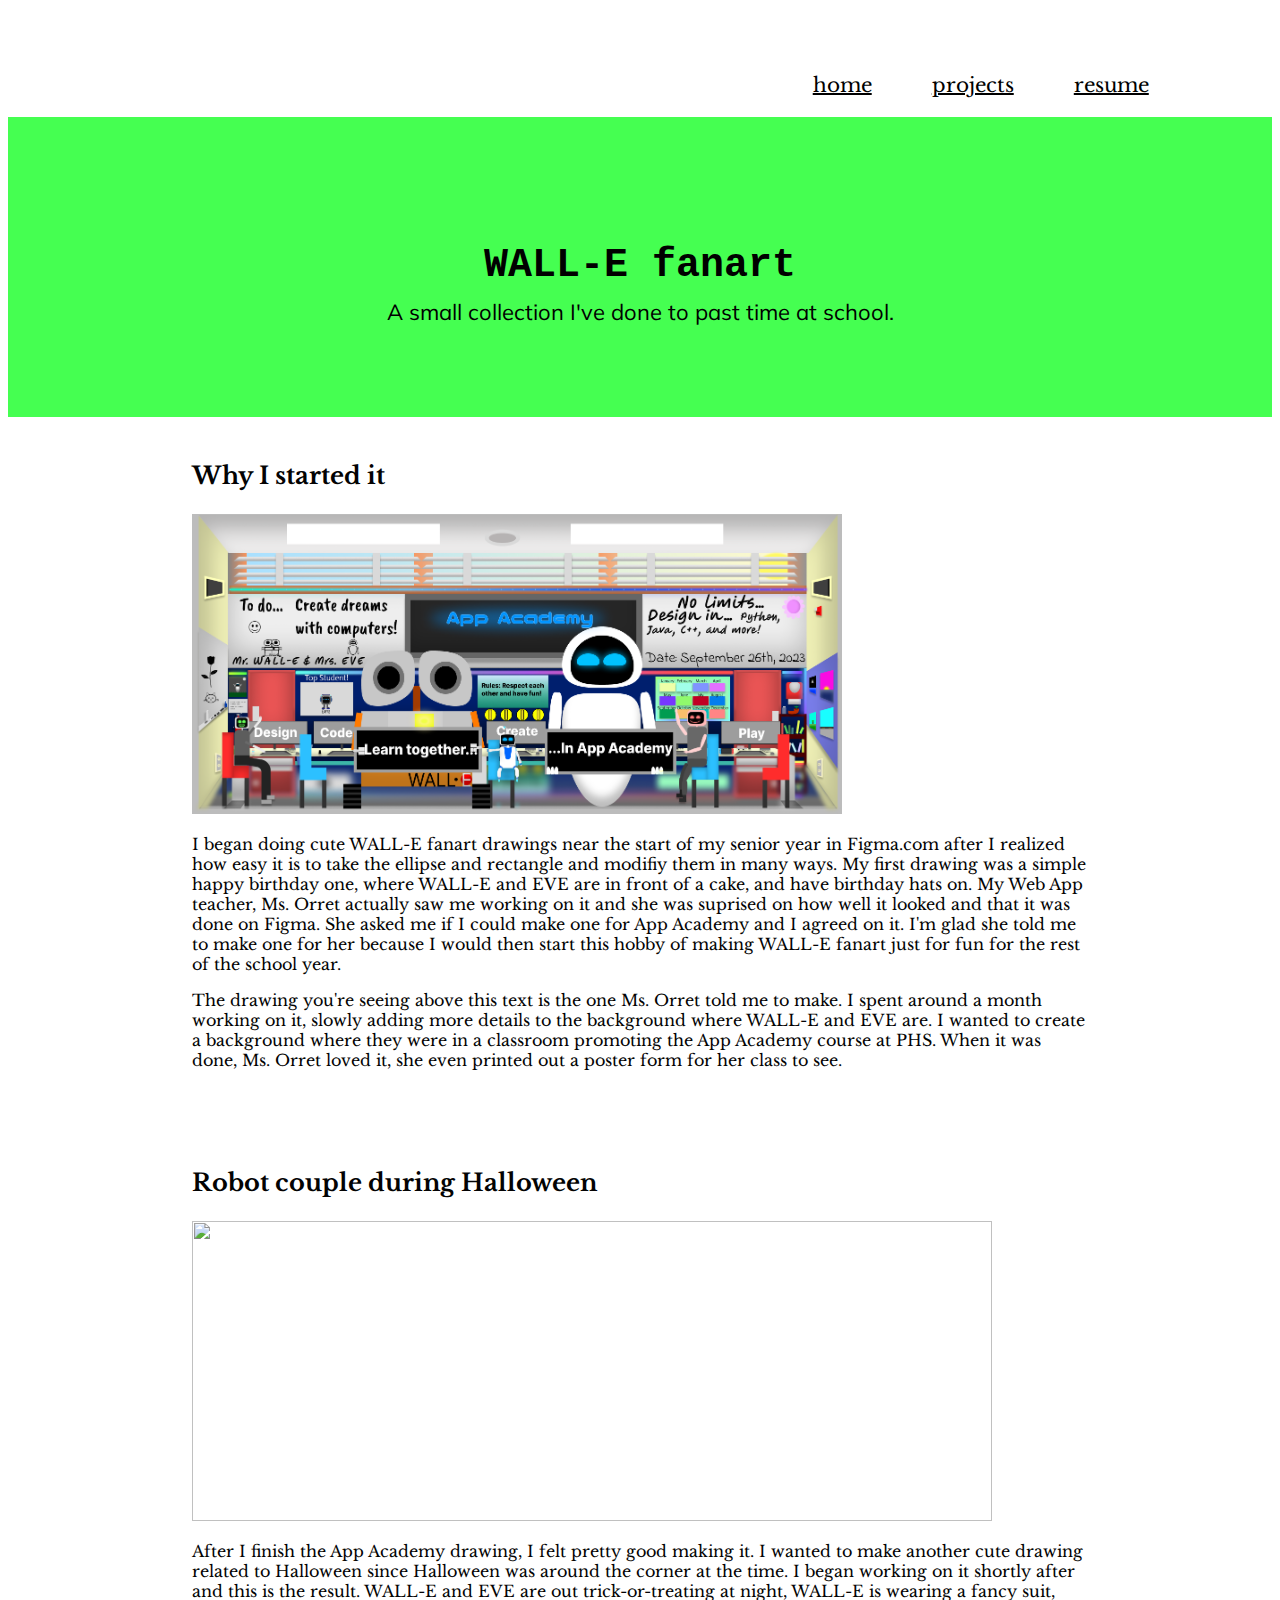
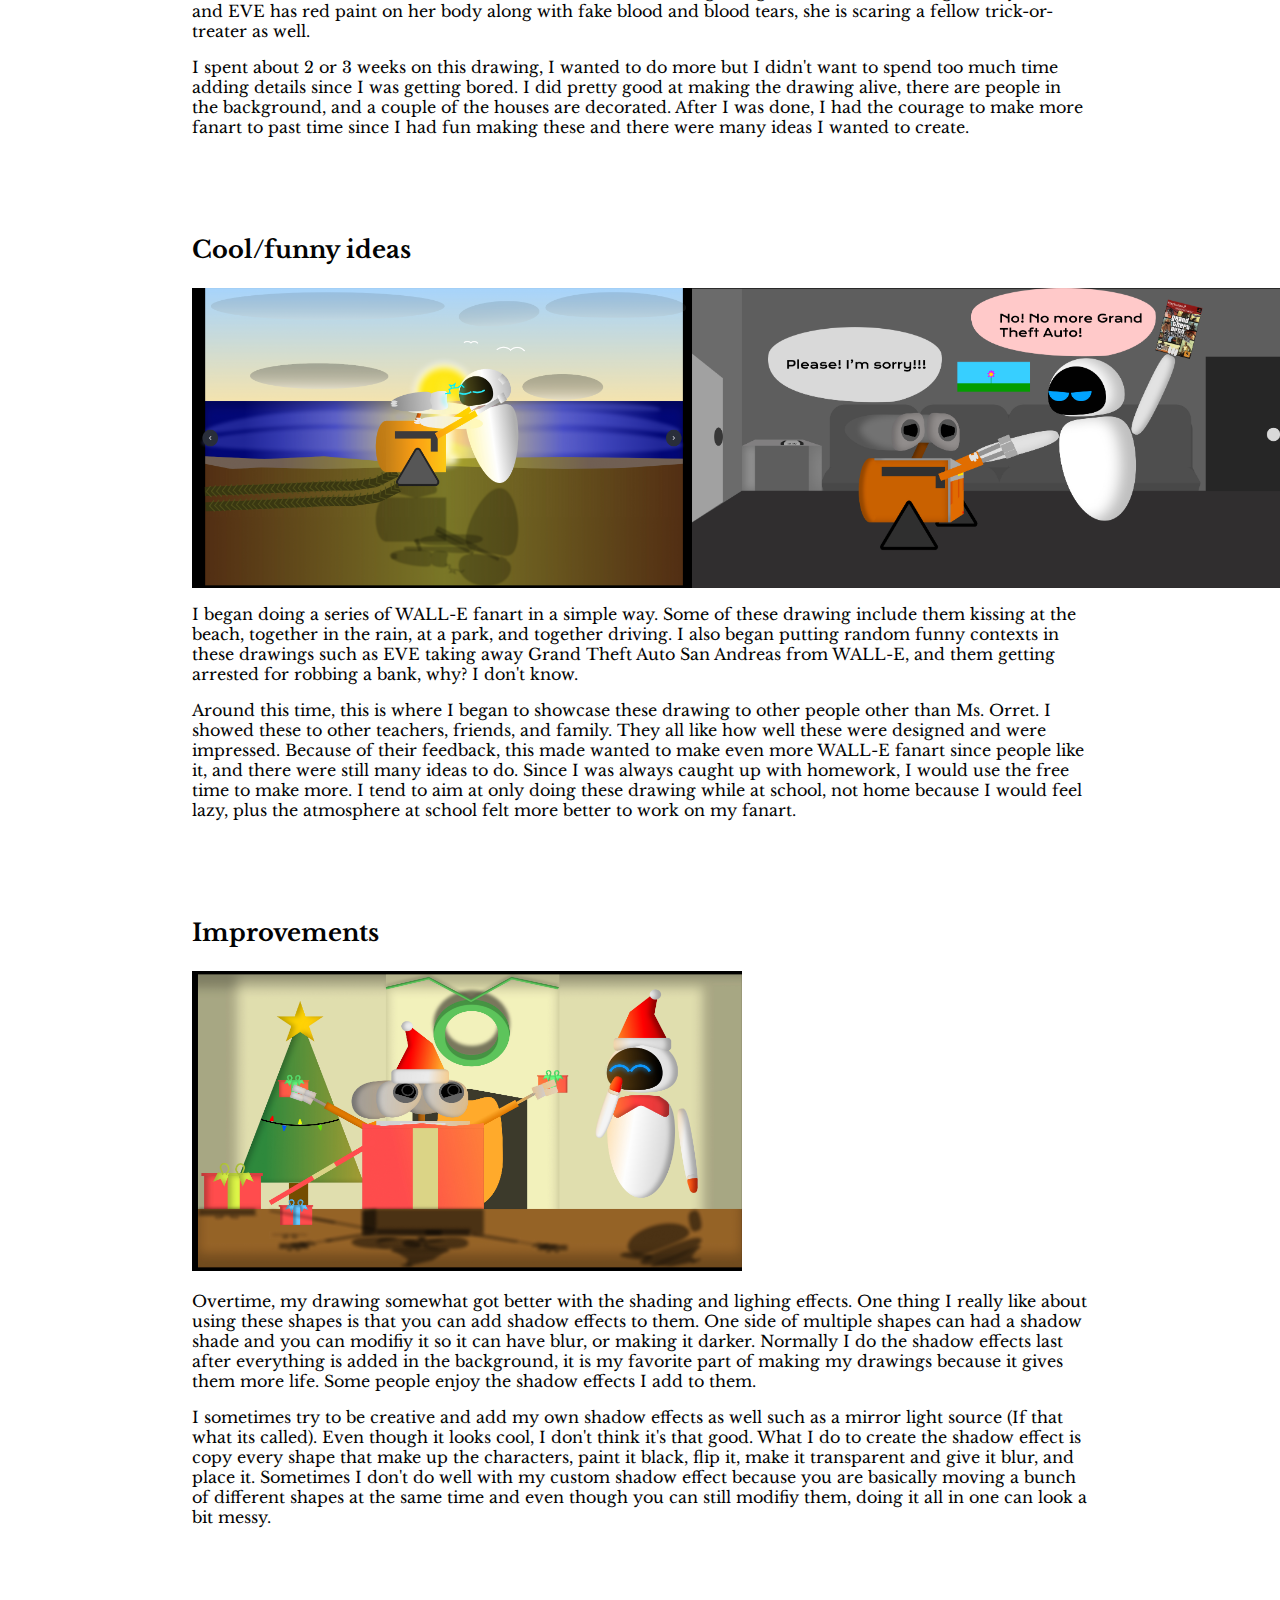
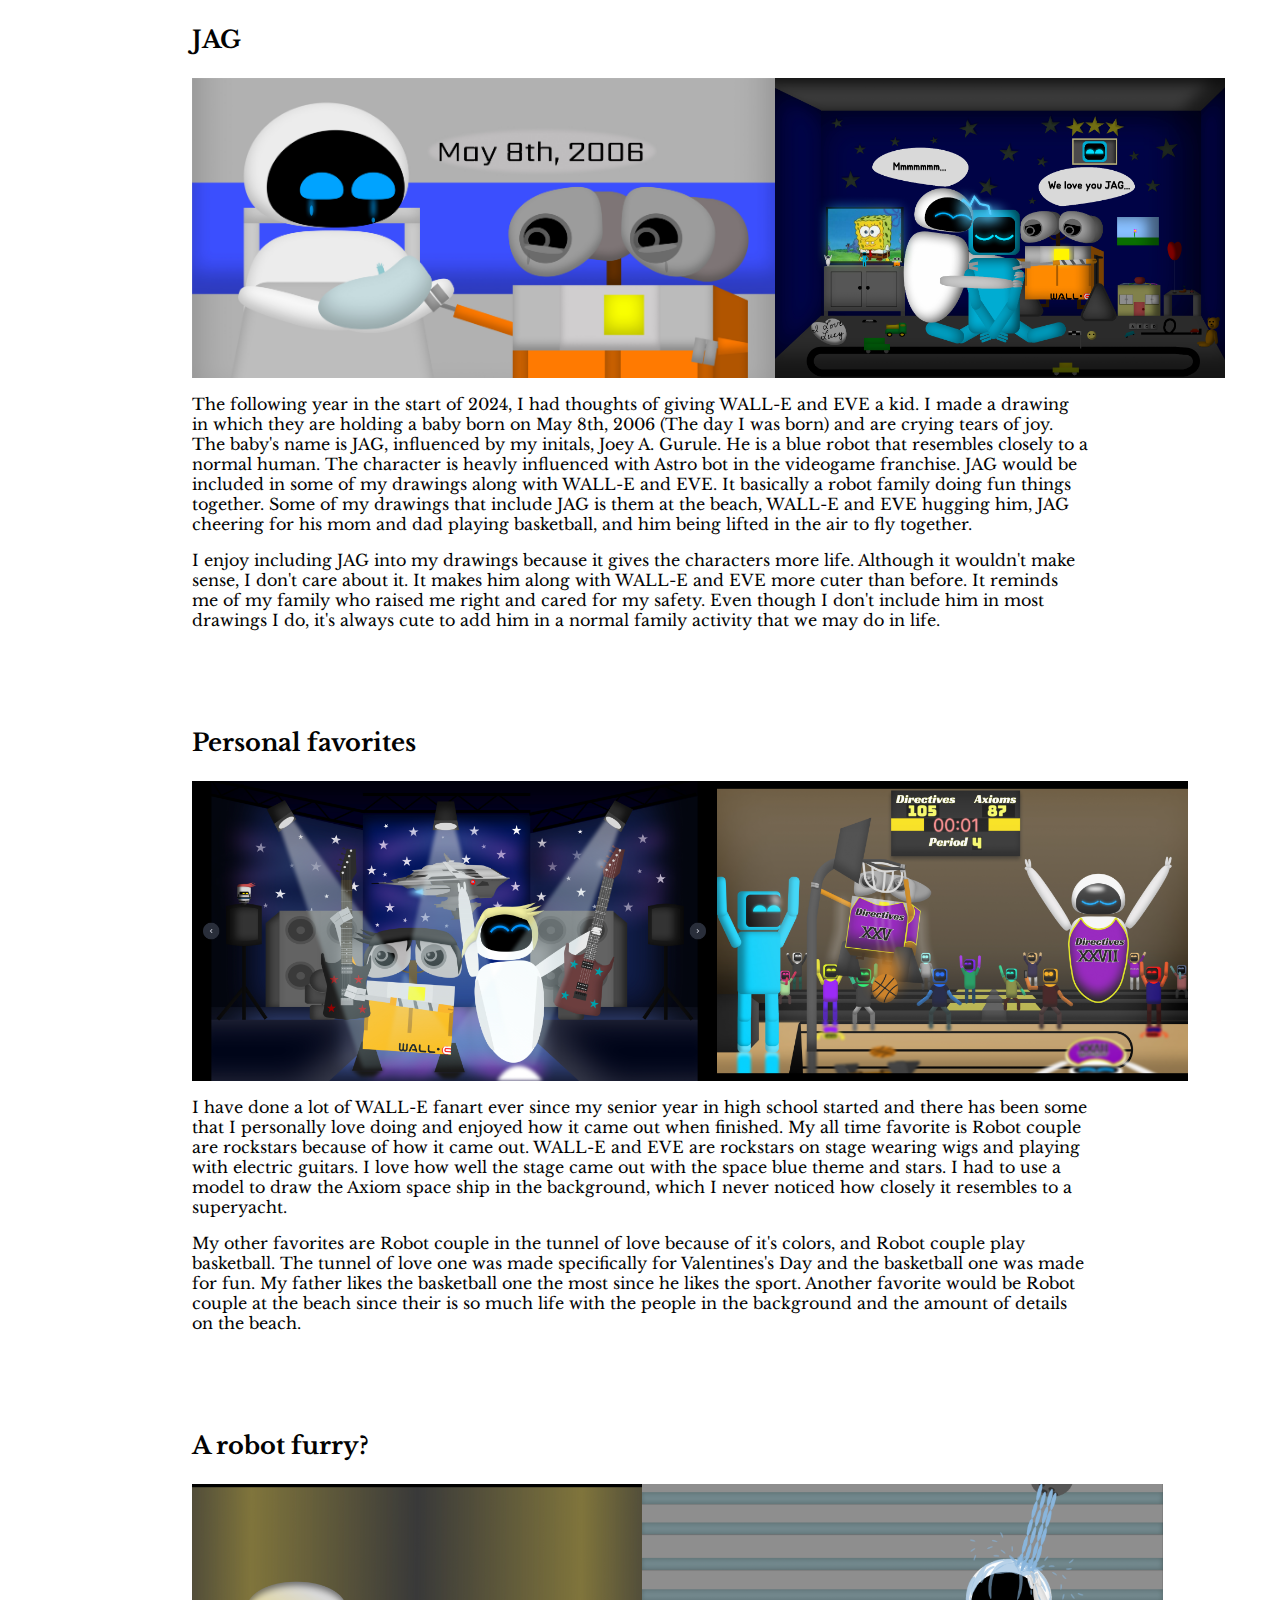
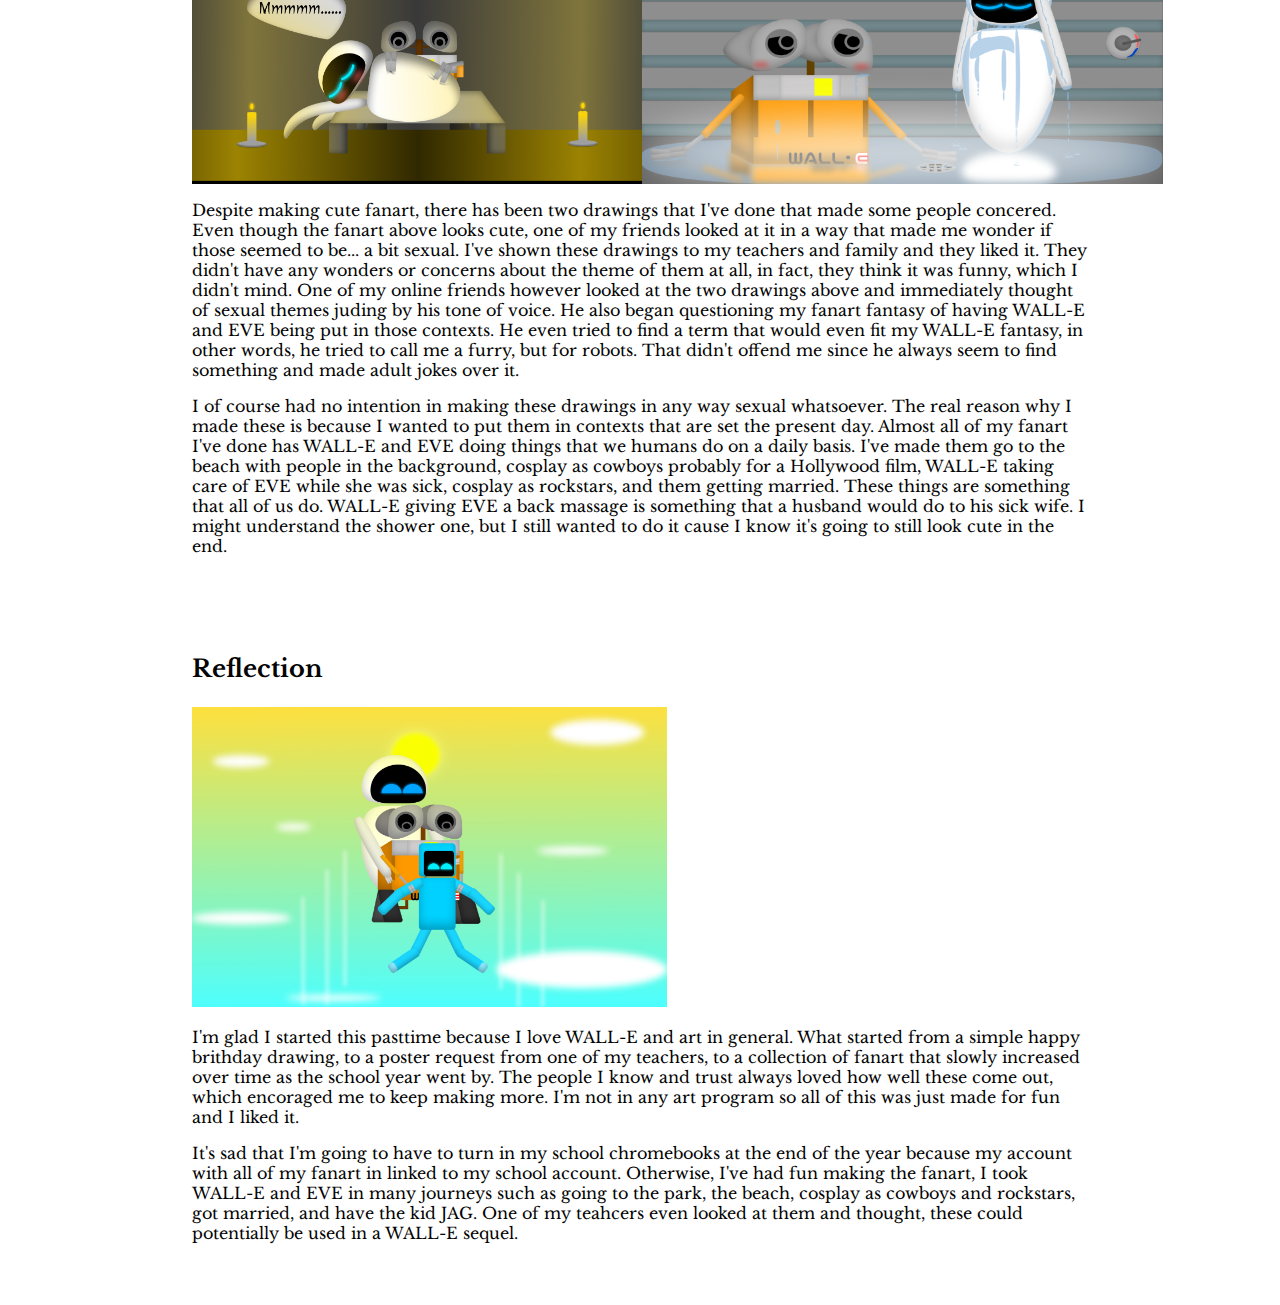
==== commit bcd33c85: "added more info" ====
--- a/pages/fanart.html
+++ b/pages/fanart.html
@@ -67,14 +67,14 @@
       
             <p class="section-body">
             After I finish the App Academy drawing, I felt pretty good making it. I wanted to make another cute drawing related to Halloween 
-            since Halloween was around the corner at the time. I began working on it short after and this is the result. WALL-E and EVE are out 
+            since Halloween was around the corner at the time. I began working on it shortly after and this is the result. WALL-E and EVE are out 
             trick-or-treating at night, WALL-E is wearing a fancy suit, and EVE has red paint on her body along with fake blood and blood tears,
             she is scaring a fellow trick-or-treater as well.
             </p>
             <p class="section-body">
               I spent about 2 or 3 weeks on this drawing, I wanted to do more but I didn't want to spend too much time adding details since I was getting
               bored. I did pretty good at making the drawing alive, there are people in the background, and a couple of the houses are decorated. After I was done,
-              I had the courage to make more fanart to past time since I had fun making these and there were many I ideas I wanted to showcase.
+              I had the courage to make more fanart to past time since I had fun making these and there were many ideas I wanted to create.
             </p>
             <br />
       
@@ -205,12 +205,31 @@
               I wanted to put them in contexts that are set the present day. Almost all of my fanart I've done has WALL-E and EVE doing things that
               we humans do on a daily basis. I've made them go to the beach with people in the background, cosplay as cowboys probably for a Hollywood film,
               WALL-E taking care of EVE while she was sick, cosplay as rockstars, and them getting married. These things are something that all of us do. 
-              WALL-E giving EVE a back massage is something that a husband would do to his sick wife, and both in the shower together is probably something a couple
-              has done a least once in a relationship.
-
+              WALL-E giving EVE a back massage is something that a husband would do to his sick wife. I might understand the shower one, but I still wanted to do it
+              cause I know it's going to still look cute in the end. 
             </p>
             <br />
       
           </div>   
 
+          <div class="section">
+            <p class="section-title">Reflection</p>
+      
+            <img src="/pages/fanartreflection.png" width="475" height="300" />
+            
+      
+            <p class="section-body">
+            I'm glad I started this pasttime because I love WALL-E and art in general. What started from a simple happy brithday drawing, to a poster request
+            from one of my teachers, to a collection of fanart that slowly increased over time as the school year went by. The people I know and trust always loved
+            how well these come out, which encoraged me to keep making more. I'm not in any art program so all of this was just made for fun and I liked it.
+            </p>
+            <p class="section-body">
+              It's sad that I'm going to have to turn in my school chromebooks at the end of the year because my account with all of my fanart in linked to my school account.
+              Otherwise, I've had fun making the fanart, I took WALL-E and EVE in many journeys such as going to the park, the beach, cosplay as cowboys and rockstars, got married,
+              and have the kid JAG. One of my teahcers even looked at them and thought, these could potentially be used in a WALL-E sequel.
+            </p>
+            <br />
+      
+          </div> 
+
 </html>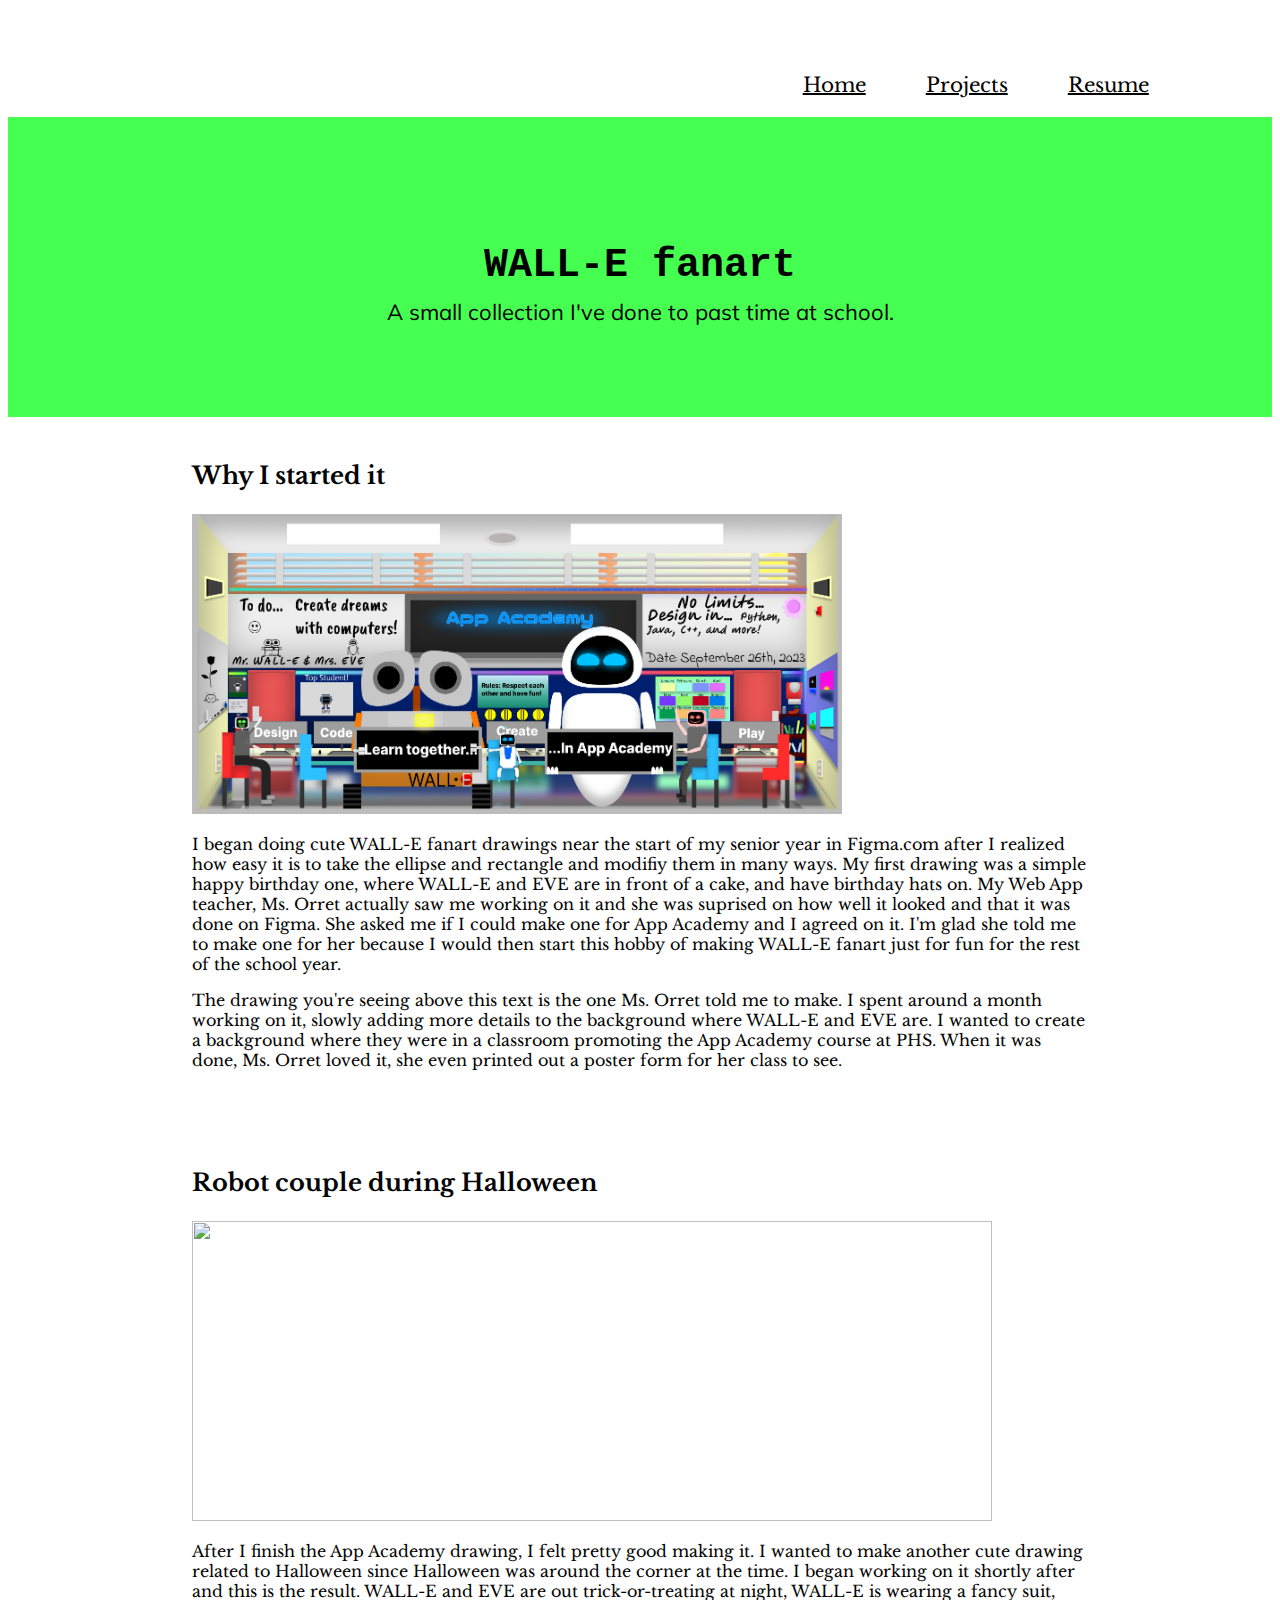
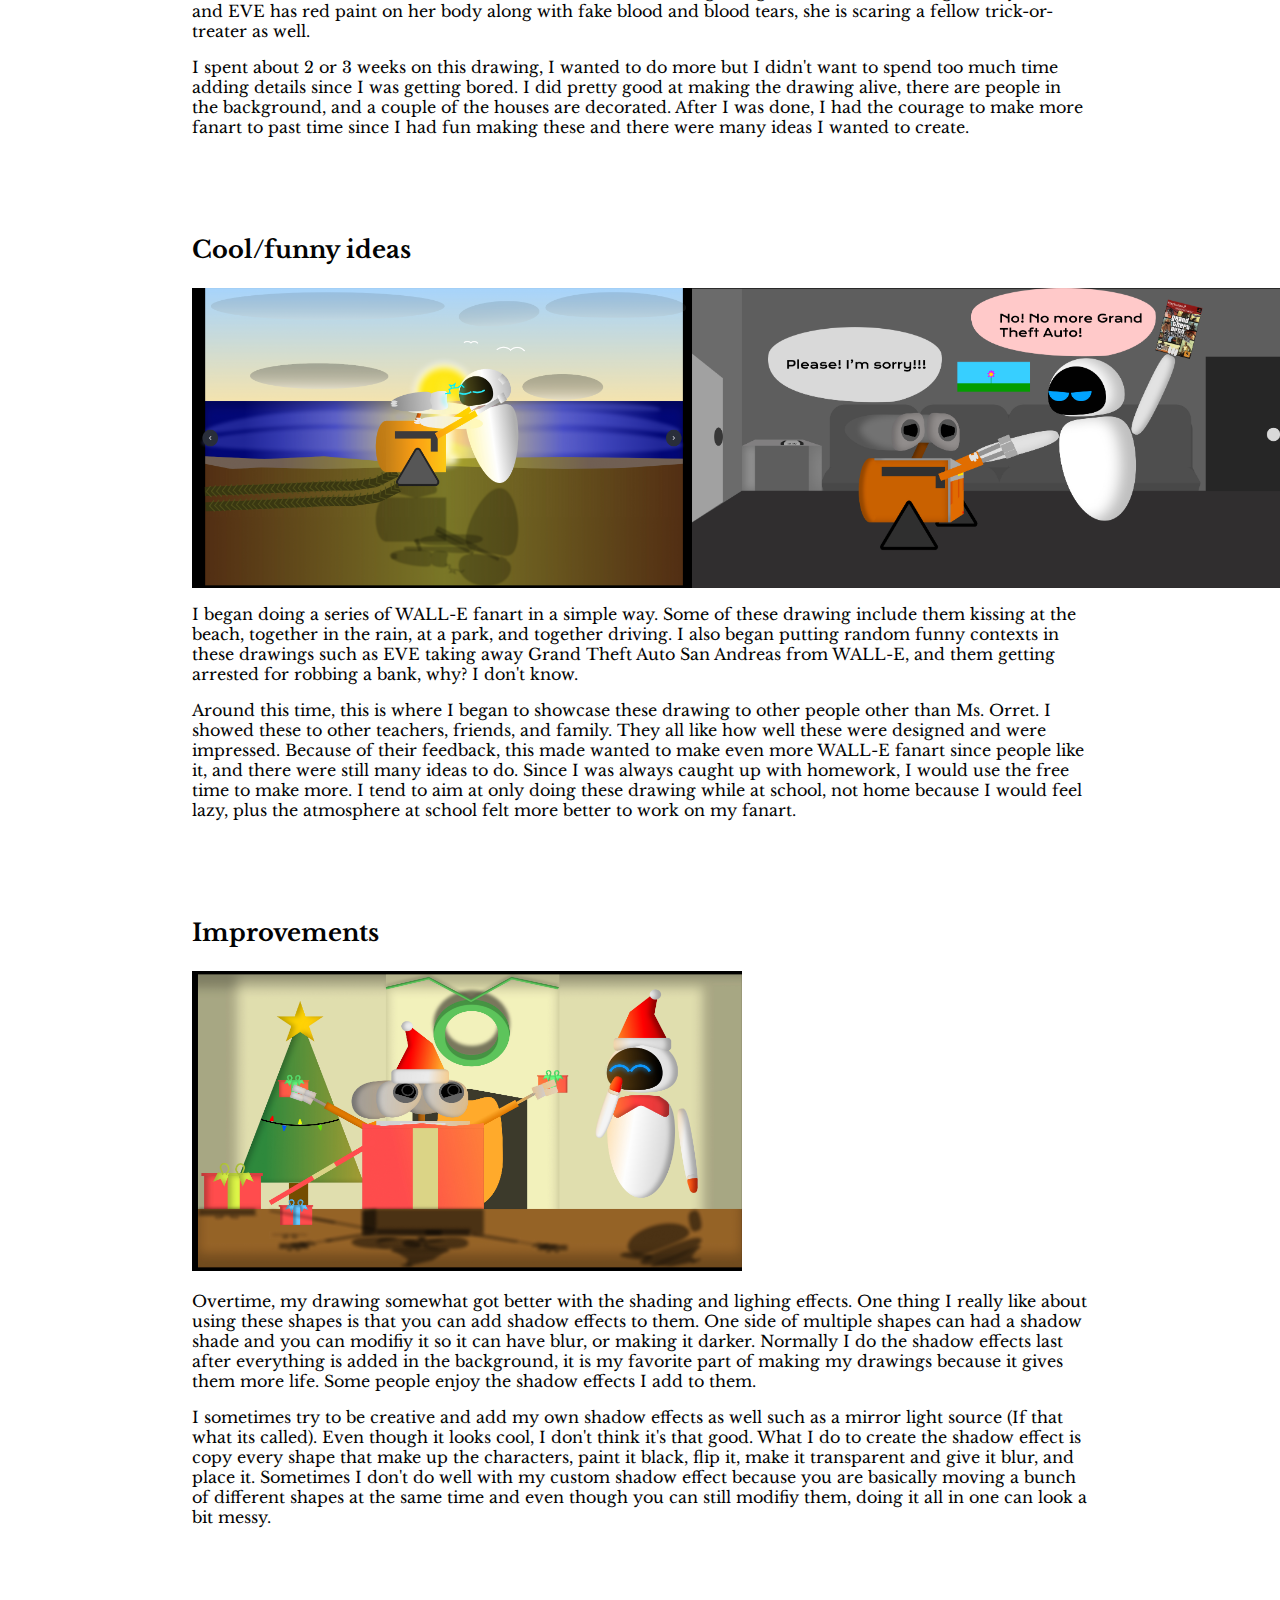
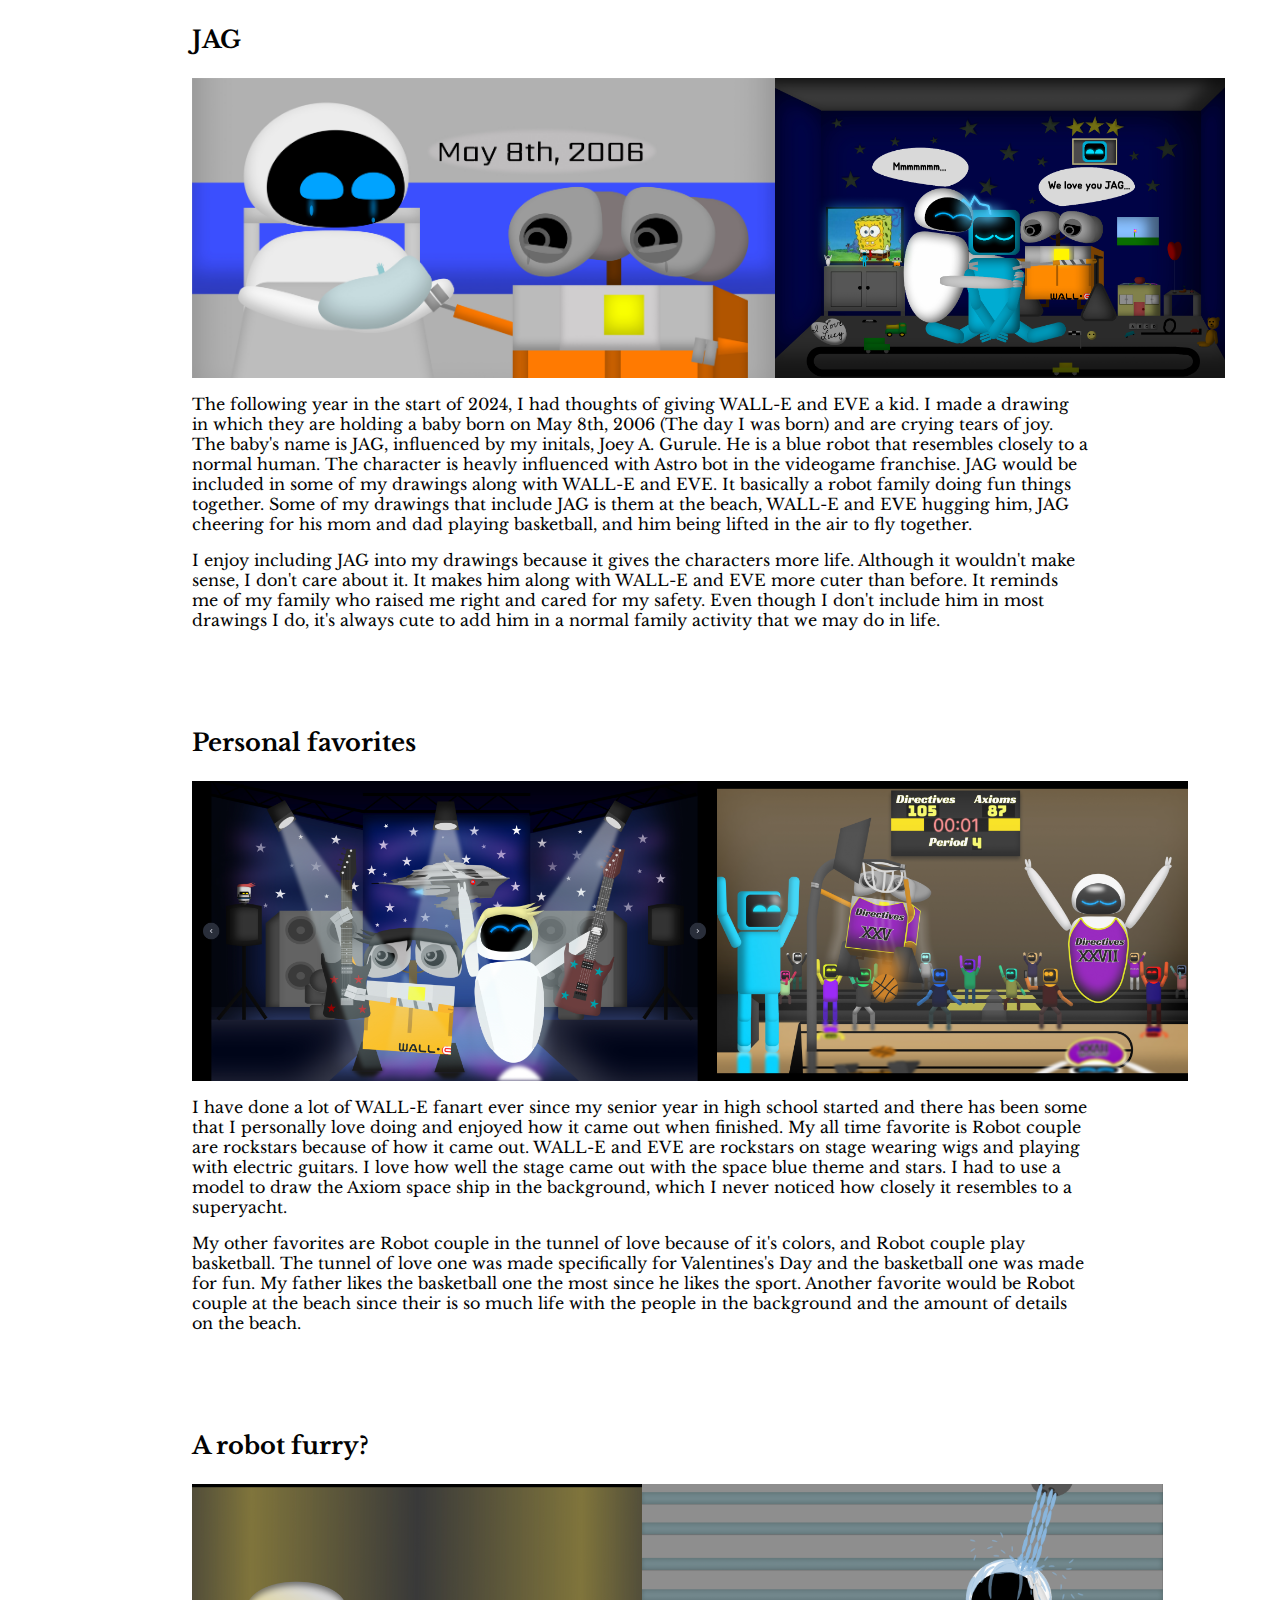
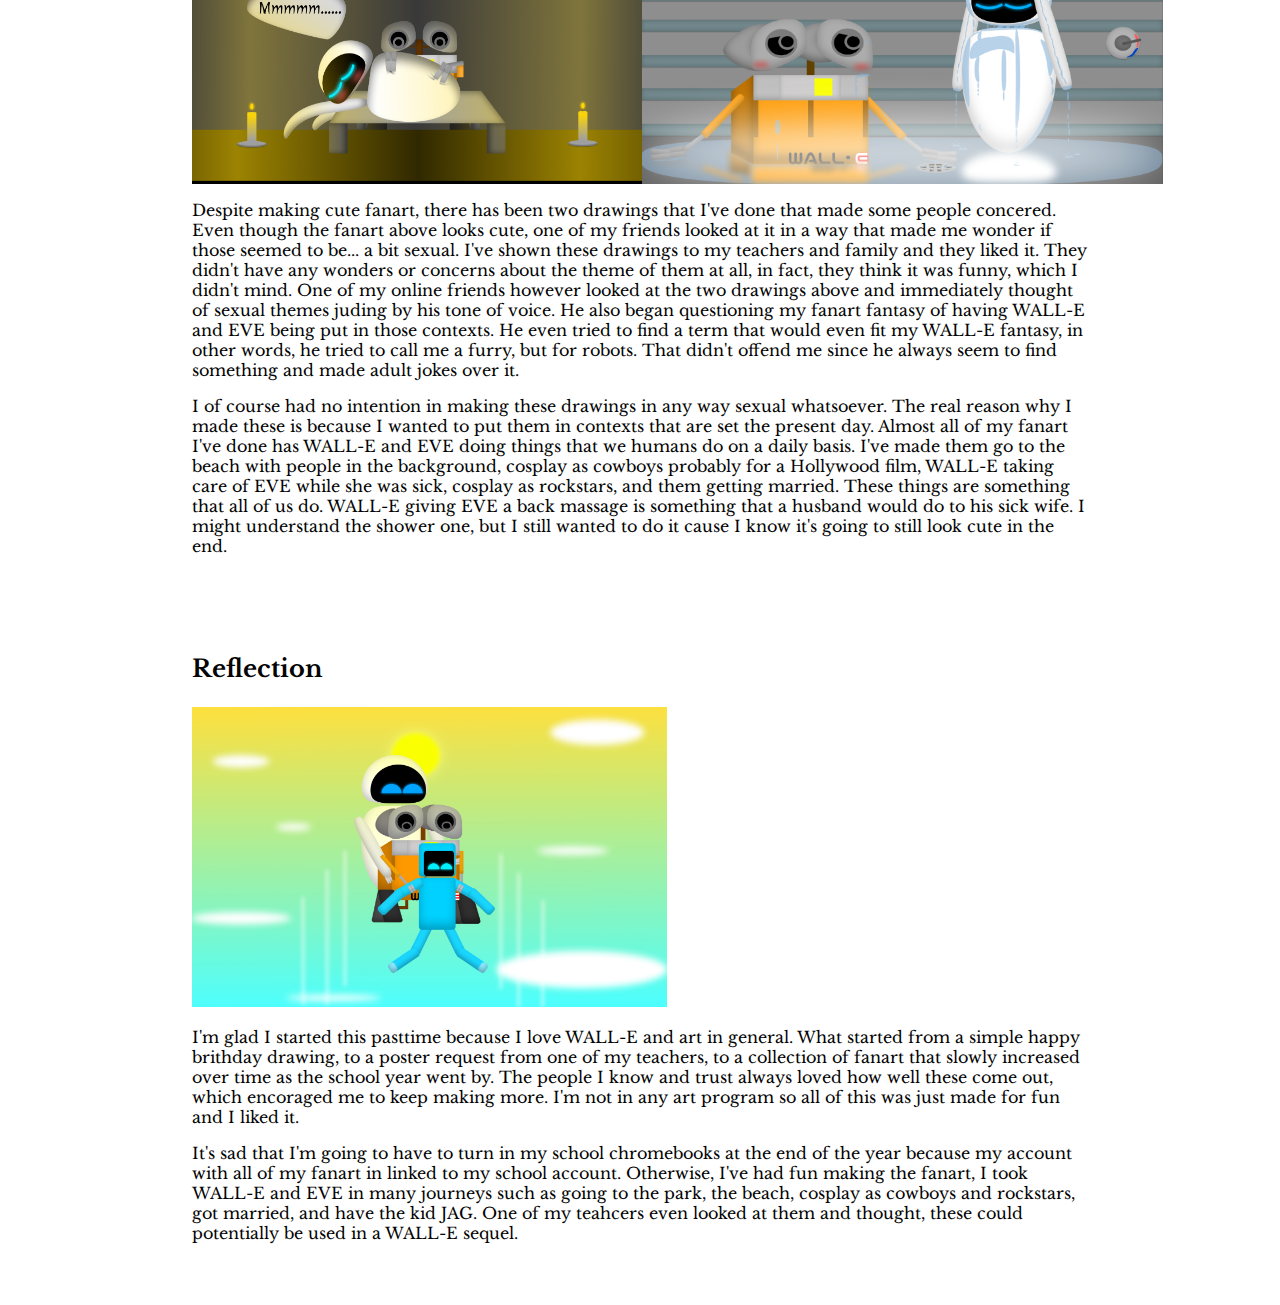
==== commit 7a70187f: "added info" ====
--- a/pages/fanart.html
+++ b/pages/fanart.html
@@ -12,11 +12,11 @@
     <div class="nav-bar">
 
         <div class="nav-link">
-          <a href="../index.html"><p>home</p></a>
+          <a href="/index.html"><p>Home</p></a>
         </div>
           
         <div class="nav-link dropdown">
-            <a href="#""><p>projects</a>
+            <a href="#""><p>Projects</a>
             <div class="dropdown-content">
                 <a href="/pages/homelesshelper.html">Homeless Helper</a>
                 <a href="/pages/short-film.html"> Short Film </a>
@@ -26,7 +26,7 @@
         </div>
           
         <div class = "nav-link">
-          <a href="../index.html"><p>resume</p></a> </div>
+          <a href="/home-page-assets/Joey Gurule - Resume.pdf"><p>Resume</p></a> </div>
         </div>
 
         <div class = "PH">
